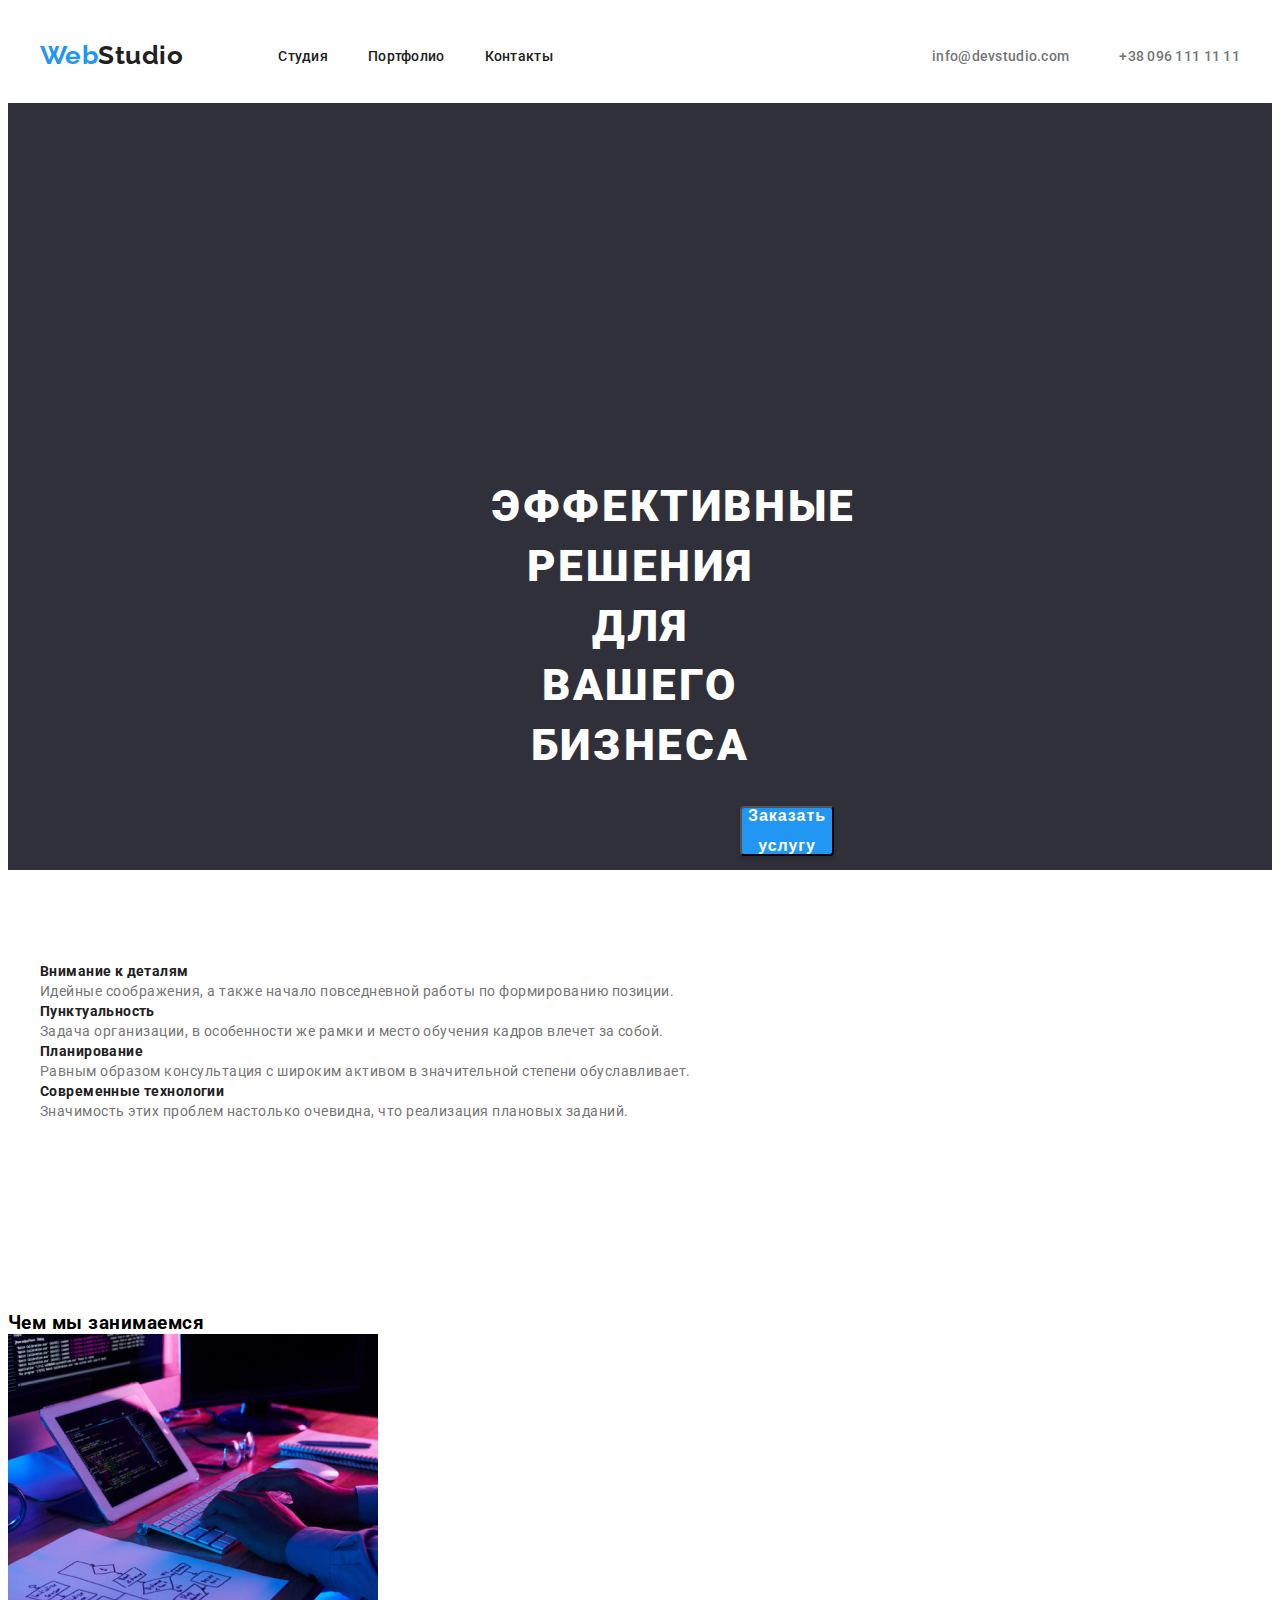
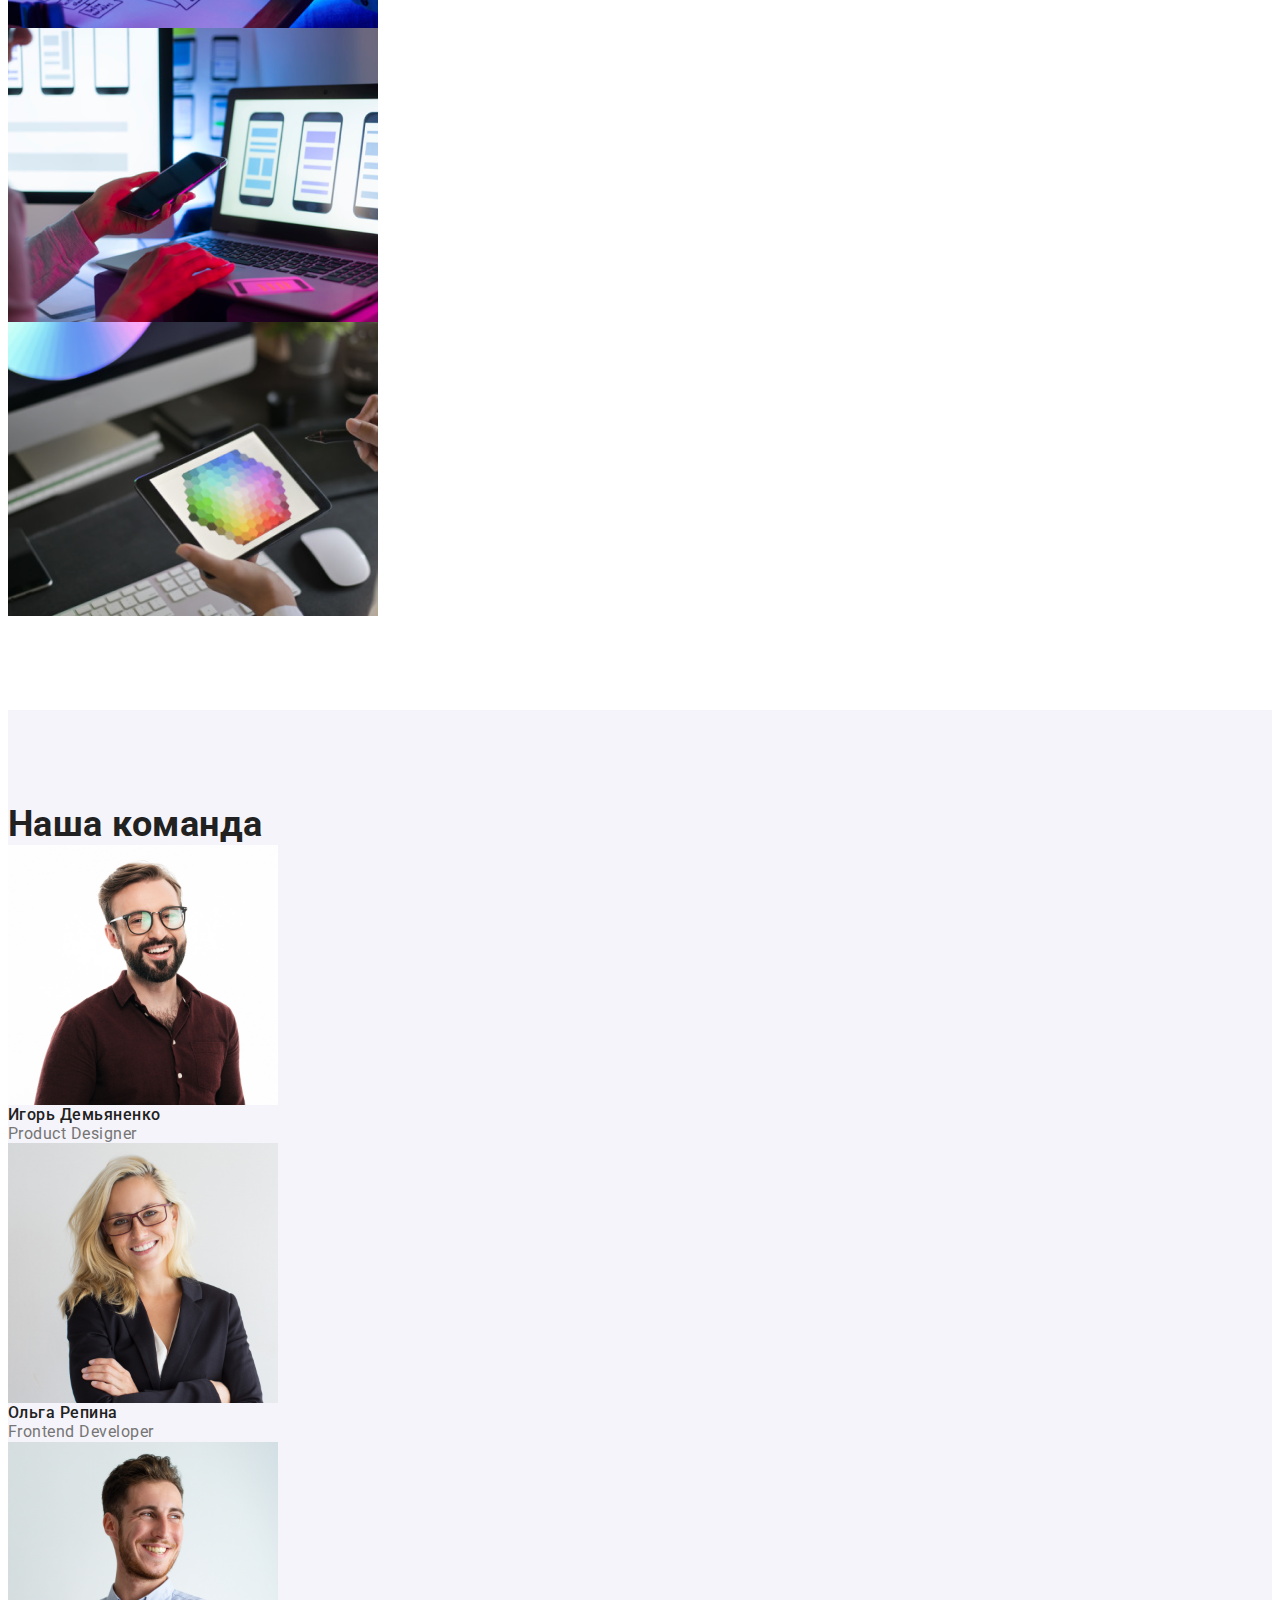
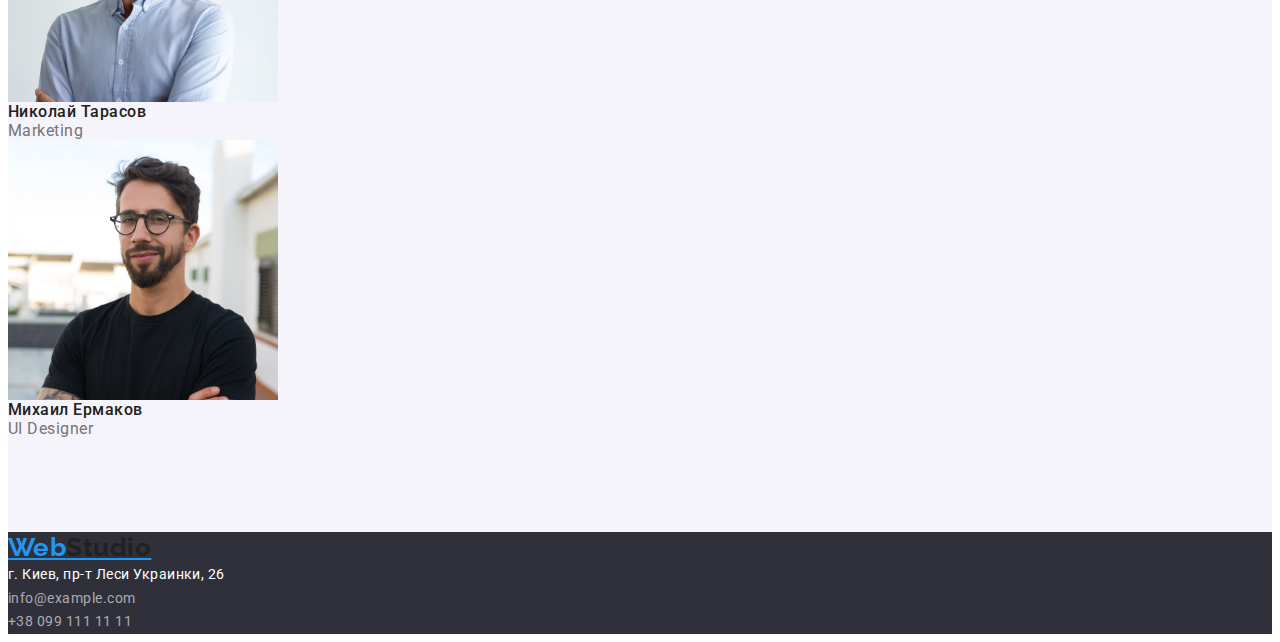
==== index.html @ c0346754 "1111" ====
<!DOCTYPE html>
<html lang="en">

<head>
    <meta charset="UTF-8">
    <meta http-equiv="X-UA-Compatible" content="IE=edge">
    <meta name="viewport" content="width=device-width, initial-scale=1.0">
    <title>Document</title>
    <link rel="preconnect" href="https://fonts.googleapis.com">
    <link rel="preconnect" href="https://fonts.gstatic.com" crossorigin>
    <link href="https://fonts.googleapis.com/css2?family=Raleway:wght@700&family=Roboto:wght@400;700;900&display=swap"
        rel="stylesheet">
    <link rel="stylesheet" href="https://cdnjs.cloudflare.com/ajax/libs/modern-normalize/1.1.0/modern-normalize.min.css"
        integrity="sha512-wpPYUAdjBVSE4KJnH1VR1HeZfpl1ub8YT/NKx4PuQ5NmX2tKuGu6U/JRp5y+Y8XG2tV+wKQpNHVUX03MfMFn9Q=="
        crossorigin="anonymous" referrerpolicy="no-referrer" />
    <link rel="stylesheet" href="./css/style.css">

</head>

<body>
    <header class="header">
        <div class="container header-container">
            <nav class="header-navigation">
                <a href="" class="header-logo link">
                    Web<span class="logo-span">Studio</a>
                <ul class="header-list list">
                    <li class="header-item">
                        <a class="header-link link" href="./index.html">Студия</a>
                    </li>
                    <li class="header-item">
                        <a class="header-link link" href="./portfolio.html">Портфолио</a>
                    </li>
                    <li class="header-item">
                        <a class="header-link link" href="Контакты">Контакты</a>
                    </li>
                </ul>
            </nav>
            <ul class="header-contact-list list">
                <li class="header-contact-item">
                    <a class="header-contact-link link" href=mailto:info@devstudio.com>info@devstudio.com</a>
                </li>
                <li class="header-contact-item">
                    <a class="header-contact-link link" href="tel:+380961111111">+38 096 111 11 11</a>
                </li>
            </ul>

        </div>
    </header>
    <main>
        <section class="hero">
            <div class="container">
                <h1 class="hero-title">Эффективные решения <br> для вашего бизнеса</h1>
                <button class="btn-hero cursor" type="button">Заказать услугу</button>
            </div>

        </section>

        <section class="benefits">
            <div class="container">
                <ul class="benefits-list list">
                    <li class="benefits-item">
                        <h3 class="benefits-title">Внимание к деталям</h3>
                        <p class="benefits-text">Идейные соображения, а также начало повседневной работы по формированию
                            позиции.</p>
                    </li>
                    <li lass="benefits-item">
                        <h3 class="benefits-title">Пунктуальность</h3>
                        <p class="benefits-text">Задача организации, в особенности же рамки и место обучения кадров
                            влечет
                            за собой.</p>
                    </li>
                    <li lass="benefits-item">
                        <h3 class="benefits-title">Планирование</h3>
                        <p class="benefits-text">Равным образом консультация с широким активом в значительной степени
                            обуславливает.</p>
                    </li>
                    <li lass="benefits-item">
                        <h3 class="benefits-title">Современные технологии</h3>
                        <p class="benefits-text">Значимость этих проблем настолько очевидна, что реализация плановых
                            заданий.</p>
                    </li>
                </ul>
            </div>

        </section>
        <section class="work">
            <h3 class="work-title">Чем мы занимаемся</h3>
            <ul class="work-list list">
                <li class="work-item">
                    <img src=" img/img.png" alt="foto1" width="370">
                </li>
                <li class="work-item">
                    <img src="img/box2.png" alt="foto2" width="370">
                </li>
                <li class="work-item">
                    <img src="img/box3.png" alt="foto3" width="370">
                </li>
            </ul>
        </section>

        <section class="team">
            <h3 class="team-title">Наша команда</h3>
            <ul class="team-list list">
                <li class="team-item">
                    <img src="img/1.jpg" alt="foto4" width="270" />
                    <h4 class="team-name">Игорь Демьяненко</h4>
                    <p class="team-text">Product Designer</p>
                </li>
                <li class="team-item">
                    <img src="img/2.jpg" alt="foto5" width="270" />
                    <h4 class="team-name">Ольга Репина</h4>
                    <p class="team-text">Frontend Developer</p>
                </li>

                <li class="team-item">
                    <img src="img/3.jpg" alt="foto6" width="270" />
                    <h4 class="team-name">Николай Тарасов</h4>
                    <p class="team-text">Marketing</p>
                </li>
                <li class="team-item">
                    <img src="img/4.jpg" alt="foto7" width="270" />
                    <h4 class="team-name">Михаил Ермаков</h4>
                    <p class="team-text">UI Designer</p>
                </li>
            </ul>
        </section>
    </main>
    <!--Футер-->
    <footer class="footer">
        <a link href="" class="header-logo">
            Web<span class="logo-span">Studio</a>
        <address class="footer-addres">
            <ul class="footer-list list">
                <li class="footer-item">
                    <a class="footer-address-link link" href="">г. Киев, пр-т Леси Украинки, 26</a>
                </li>
                <li class="footer-item"><a class="footer-contact-link link"
                        href=mailto:info@example.com>info@example.com</a>
                </li>
                <li class="footer-item">
                    <a class="footer-contact-link link" href="tel:+380991111111">+38 099 111 11 11</a>
                </li>
            </ul>
        </address>
    </footer>

</body>

</html>
---- css/style.css ----
:root {
    --primary-title-color: #ffffff;
    --secondary-title-color: #212121; 
    --primery-text-color: #757575;
    --acent-color: #2196F3;
}


body {
    font-family: 'Roboto', sans-serif;
    letter-spacing: 0.03em;
}
.link {
    text-decoration: none;
}
.list {
    list-style: none;
}
p, h1, h2, h3, h4, h5, h6 {
    margin: 0;
}
ul {
    margin: 0;
    padding-left: 0;
}
img {
    display: block;
}
/*----------cursor-------------*/

.cursor {
    cursor: pointer;
}
.container {
    width: 1200px;
    margin: 0 auto;
    padding-left: 15px;
    padding-right: 15px;
}

section {
    padding-top: 94px;
    padding-bottom: 94px;
}

/*----------HEADER-------------*/

.header {
    padding-top: 32px;
    padding-bottom: 32px;
}
.header-container {
    display: flex;
    align-items: center;
}
.header-logo {
font-family: Raleway, sans-serif;

font-weight: 700;
font-size: 26px;
line-height: 1.19;
color: #2196F3;
margin-right: 95px;
}
.header-navigation {
    display: flex;
    align-items: center;
}
.header-list {
   display: flex ;
  
}

.header-item:not(:last-child) {
    margin-right: 40px;
}

.header-contact-list {
    display: flex;
    margin-left: auto;
    align-items: center;
}
.header-contact-item:not(:last-child) {
    margin-right: 50px;
}

.logo-span {
    color: var(--secondary-title-color);
}

.header-link {
 font-weight: 500;
font-size: 14px;
line-height: 1.14;
letter-spacing: 0.02em;
color: var(--secondary-title-color);
}

.header-link:hover,
.header-link:focus,
.header-contact-link:hover,
.header-contact-link:focus
 {
    color: var(--acent-color);
}

.header-contact-link {
 font-weight: 500;
font-size: 14px;
line-height: 1.14;
letter-spacing: 0.02em;
color:var(--primery-text-color);
}


/*----------HERO-------------*/

.hero {
    background: #2F303A;
}
.hero-title {
 font-weight: 900;
font-size: 44px;
line-height: 1.36;
text-align: center;
letter-spacing: 0.06em;
text-transform: uppercase;
color: var(--primary-title-color);
padding-top: 280px;
padding-right: 452px;
padding-left: 452px;
}

.btn-hero {
 font-weight: 700;
font-size: 16px;
line-height: 1.87;

display: flex;
align-items: center;
text-align: center;
letter-spacing: 0.06em;
color: var(--primary-title-color);
background-color: #2196F3;
height: 50px;
position: absolute;
box-shadow: 0px 4px 4px rgba(0, 0, 0, 0.15);
border-radius: 4px;
margin-top: 30px;
margin-right: 700px;
margin-bottom: 200px;
margin-left: 700px;

}

  



/*----------benefits-------------*/

.benefits-title {
 font-weight: 700;
font-size: 14px;
line-height: 1.14;
letter-spacing: 0.03em;
color: var(--secondary-title-color);}

.benefits-text {
font-weight: 400;
font-size: 14px;
line-height: 1.71;
color: var(--primery-text-color);
}

/*----------work-------------*/

.work.title {
 font-weight: 700;
font-size: 36px;
line-height: 1.16;
color: var(--secondary-title-color);
}

/*----------team-------------*/

.team {
    background-color:
#F5F4FA;
}
.team-title {
font-weight: 700;
font-size: 36px;
line-height: 1.16;
color: var(--secondary-title-color);
}

.team-name {
 font-weight: 500;
font-size: 16px;
line-height: 1.19;
color: var(--secondary-title-color);
}

.team-text {
font-size: 16px;
line-height: 1.19;
color: var(--primery-text-color);
}

/*----------footer-------------*/

.footer {
    background-color: #2F303A;
}
.footer-address-link {
font-style: normal;
 font-size: 14px;
line-height: 1.71;
color: var(--primary-title-color);
}

.footer-contact-link {
font-style: normal;
font-size: 14px;
line-height: 1.71;
color:  rgba(255, 255, 255, 0.6);

}
.footer-contact-link:hover,
.footer-contact-link:focus {
     color: var(--acent-color);
}

/*----------about-------------*/



.about-btn {
font-weight: 500;
font-size: 16px;
line-height: 1.62;
color: var(--secondary-title-color);
}

.about-btn:hover,
.about-btn:focus {
    font-weight: 500;
font-size: 16px;
line-height: 1.62;
color: var(--primary-title-color);
background-color: #2196F3;
}



.about-title {
font-weight: 700;
font-size: 18px;
line-height: 2.00;

letter-spacing: 0.06em;

color: var(--secondary-title-color);
}
.about-text {
font-size: 16px;
line-height: 1.87;
color: var(--primery-text-color);
}
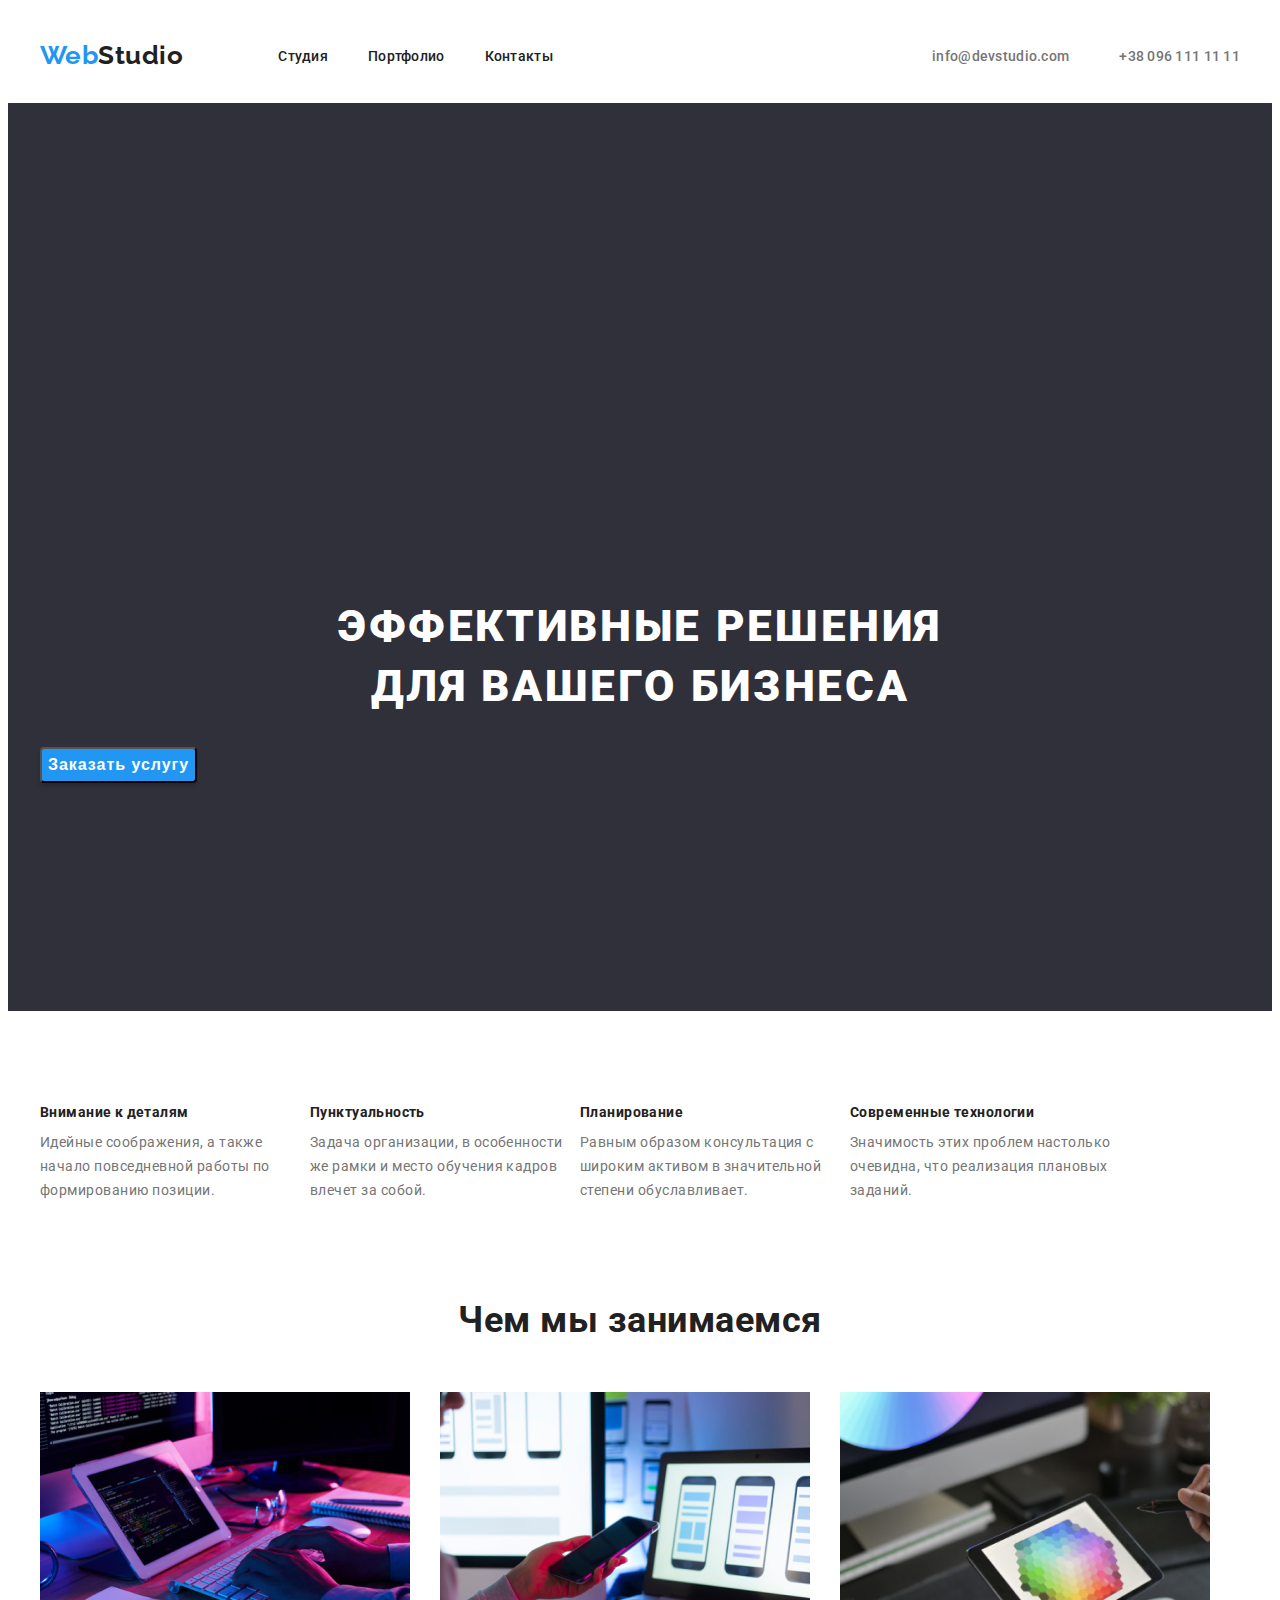
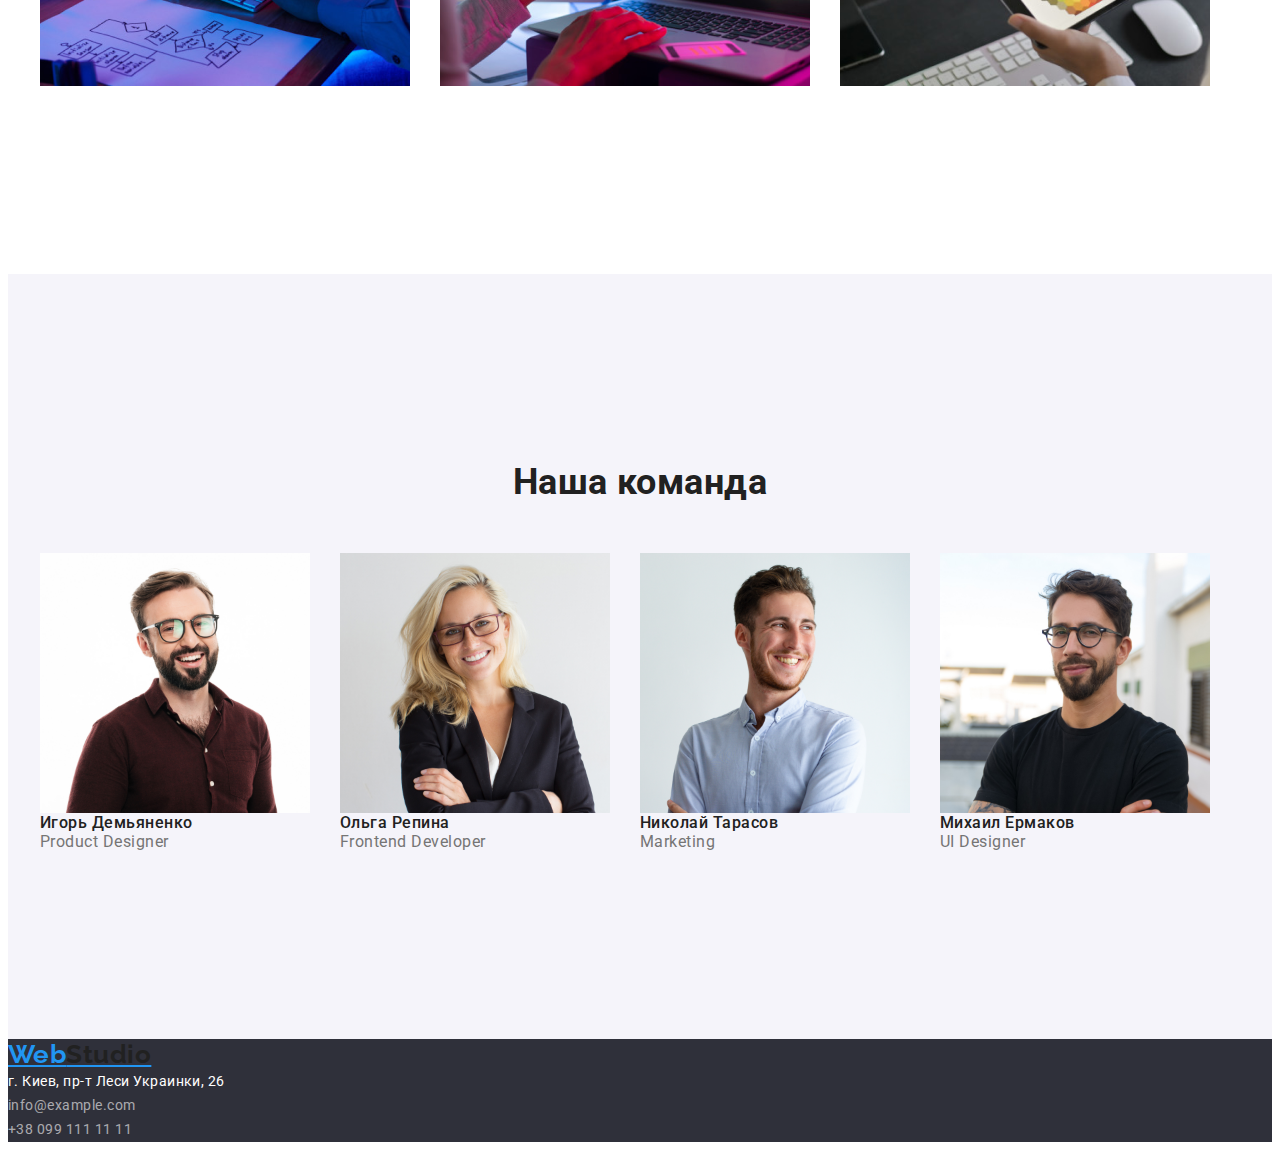
==== commit 383b75ba: "2" ====
--- a/index.html
+++ b/index.html
@@ -48,7 +48,7 @@
     </header>
     <main>
         <section class="hero">
-            <div class="container">
+            <div class="container hero-container">
                 <h1 class="hero-title">Эффективные решения <br> для вашего бизнеса</h1>
                 <button class="btn-hero cursor" type="button">Заказать услугу</button>
             </div>
@@ -84,45 +84,49 @@
 
         </section>
         <section class="work">
-            <h3 class="work-title">Чем мы занимаемся</h3>
-            <ul class="work-list list">
-                <li class="work-item">
-                    <img src=" img/img.png" alt="foto1" width="370">
-                </li>
-                <li class="work-item">
-                    <img src="img/box2.png" alt="foto2" width="370">
-                </li>
-                <li class="work-item">
-                    <img src="img/box3.png" alt="foto3" width="370">
-                </li>
-            </ul>
+            <div class="container">
+                <h3 class="work-title">Чем мы занимаемся</h3>
+                <ul class="work-list list">
+                    <li class="work-item">
+                        <img src=" img/img.png" alt="foto1" width="370">
+                    </li>
+                    <li class="work-item">
+                        <img src="img/box2.png" alt="foto2" width="370">
+                    </li>
+                    <li class="work-item">
+                        <img src="img/box3.png" alt="foto3" width="370">
+                    </li>
+                </ul>
+            </div>
         </section>
 
         <section class="team">
-            <h3 class="team-title">Наша команда</h3>
-            <ul class="team-list list">
-                <li class="team-item">
-                    <img src="img/1.jpg" alt="foto4" width="270" />
-                    <h4 class="team-name">Игорь Демьяненко</h4>
-                    <p class="team-text">Product Designer</p>
-                </li>
-                <li class="team-item">
-                    <img src="img/2.jpg" alt="foto5" width="270" />
-                    <h4 class="team-name">Ольга Репина</h4>
-                    <p class="team-text">Frontend Developer</p>
-                </li>
+            <div class="container">
+                <h3 class="team-title">Наша команда</h3>
+                <ul class="team-list list">
+                    <li class="team-item">
+                        <img src="img/1.jpg" alt="foto4" width="270" />
+                        <h4 class="team-name">Игорь Демьяненко</h4>
+                        <p class="team-text">Product Designer</p>
+                    </li>
+                    <li class="team-item">
+                        <img src="img/2.jpg" alt="foto5" width="270" />
+                        <h4 class="team-name">Ольга Репина</h4>
+                        <p class="team-text">Frontend Developer</p>
+                    </li>
 
-                <li class="team-item">
-                    <img src="img/3.jpg" alt="foto6" width="270" />
-                    <h4 class="team-name">Николай Тарасов</h4>
-                    <p class="team-text">Marketing</p>
-                </li>
-                <li class="team-item">
-                    <img src="img/4.jpg" alt="foto7" width="270" />
-                    <h4 class="team-name">Михаил Ермаков</h4>
-                    <p class="team-text">UI Designer</p>
-                </li>
-            </ul>
+                    <li class="team-item">
+                        <img src="img/3.jpg" alt="foto6" width="270" />
+                        <h4 class="team-name">Николай Тарасов</h4>
+                        <p class="team-text">Marketing</p>
+                    </li>
+                    <li class="team-item">
+                        <img src="img/4.jpg" alt="foto7" width="270" />
+                        <h4 class="team-name">Михаил Ермаков</h4>
+                        <p class="team-text">UI Designer</p>
+                    </li>
+                </ul>
+            </div>
         </section>
     </main>
     <!--Футер-->
--- a/css/style.css
+++ b/css/style.css
@@ -119,37 +119,40 @@
     background: #2F303A;
 }
 .hero-title {
- font-weight: 900;
+font-weight: 900;
 font-size: 44px;
 line-height: 1.36;
 text-align: center;
 letter-spacing: 0.06em;
 text-transform: uppercase;
 color: var(--primary-title-color);
-padding-top: 280px;
-padding-right: 452px;
-padding-left: 452px;
+width: 696px;
+height: 120px;
+padding-top: 200px;
+margin: 0 auto;
+}
+
+.hero-container {
+    margin-top: 200px;
+    margin-bottom: 200px;
 }
 
 .btn-hero {
- font-weight: 700;
+font-weight: 700;
 font-size: 16px;
 line-height: 1.87;
-
 display: flex;
 align-items: center;
 text-align: center;
 letter-spacing: 0.06em;
 color: var(--primary-title-color);
 background-color: #2196F3;
-height: 50px;
+
 position: absolute;
 box-shadow: 0px 4px 4px rgba(0, 0, 0, 0.15);
 border-radius: 4px;
 margin-top: 30px;
-margin-right: 700px;
-margin-bottom: 200px;
-margin-left: 700px;
+
 
 }
 
@@ -158,13 +161,34 @@
 
 
 /*----------benefits-------------*/
+.benefits {
+    padding-top: 94px;
+    padding-bottom: 47px;
+}
 
 .benefits-title {
  font-weight: 700;
 font-size: 14px;
 line-height: 1.14;
 letter-spacing: 0.03em;
-color: var(--secondary-title-color);}
+color: var(--secondary-title-color);
+margin-bottom: 10px;
+}
+
+.benefits-list {
+    display: flex;
+    flex-wrap: wrap;
+}
+
+.benefits-item: {
+    flex-basis: calc ((100% - 120px)) / 4;
+}
+
+
+.benefits-text {
+    width: 270px;
+    height: 75px;
+}
 
 .benefits-text {
 font-weight: 400;
@@ -175,24 +199,56 @@
 
 /*----------work-------------*/
 
-.work.title {
+.work {
+    padding-top: 47px;
+    padding-bottom: 94px;
+}
+
+.work-title {
  font-weight: 700;
 font-size: 36px;
 line-height: 1.16;
 color: var(--secondary-title-color);
+text-align: center;
+margin-bottom: 50px;
+}
+
+.work-list {
+ display: flex;
+padding-bottom: 94px;
+margin-left: -30px;
+margin-top: 50px;
+}
+    
+.work-item {
+ flex-basis: calc(100% / 3 -30px);
+ margin-left: 30px;
 }
 
 /*----------team-------------*/
 
 .team {
-    background-color:
-#F5F4FA;
+    background-color:#F5F4FA;
 }
 .team-title {
 font-weight: 700;
 font-size: 36px;
 line-height: 1.16;
 color: var(--secondary-title-color);
+text-align: center;
+padding-top: 94px;
+}
+
+.team-list {
+    display: flex;
+    margin-left: -30px;
+    margin-top: 50px;
+    padding-bottom: 94px;
+}
+
+.team-item {
+     flex-basis: calc(100% / 4 -30px);
+ margin-left: 30px;
 }
 
 .team-name {
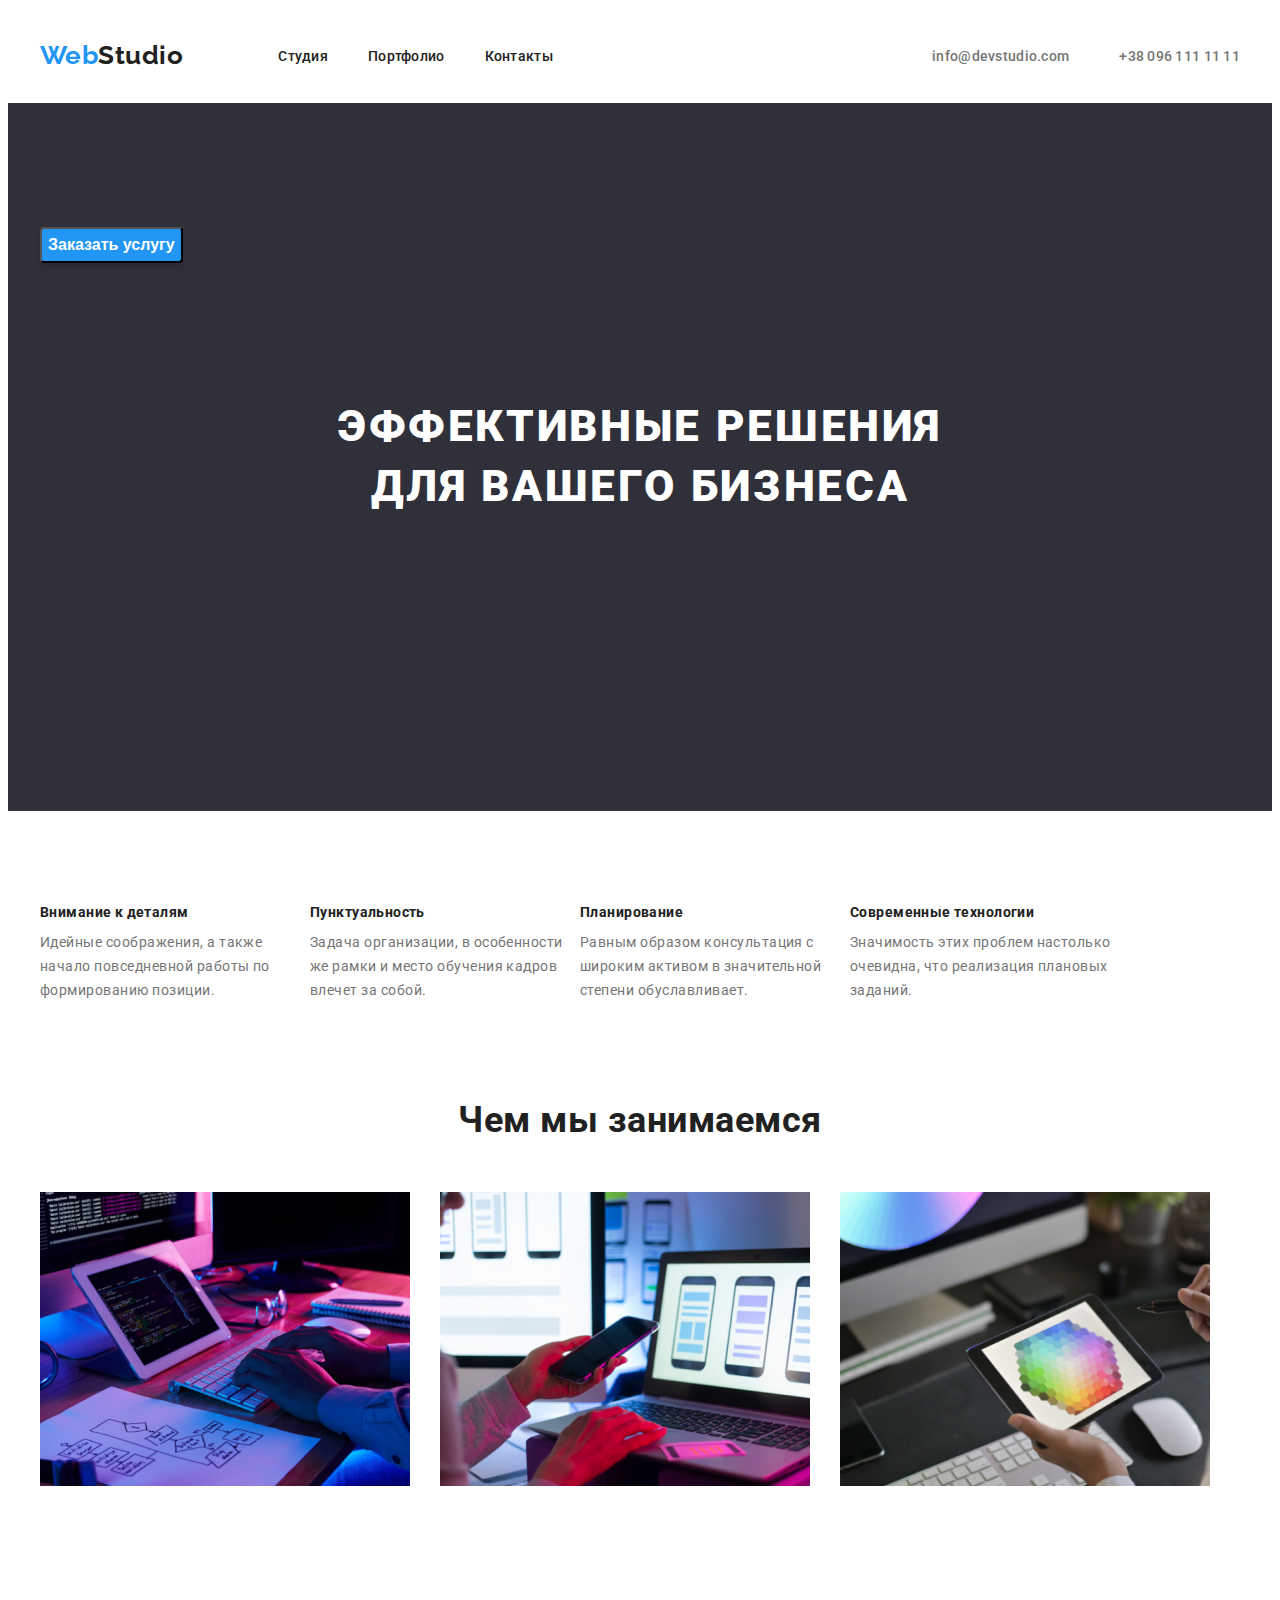
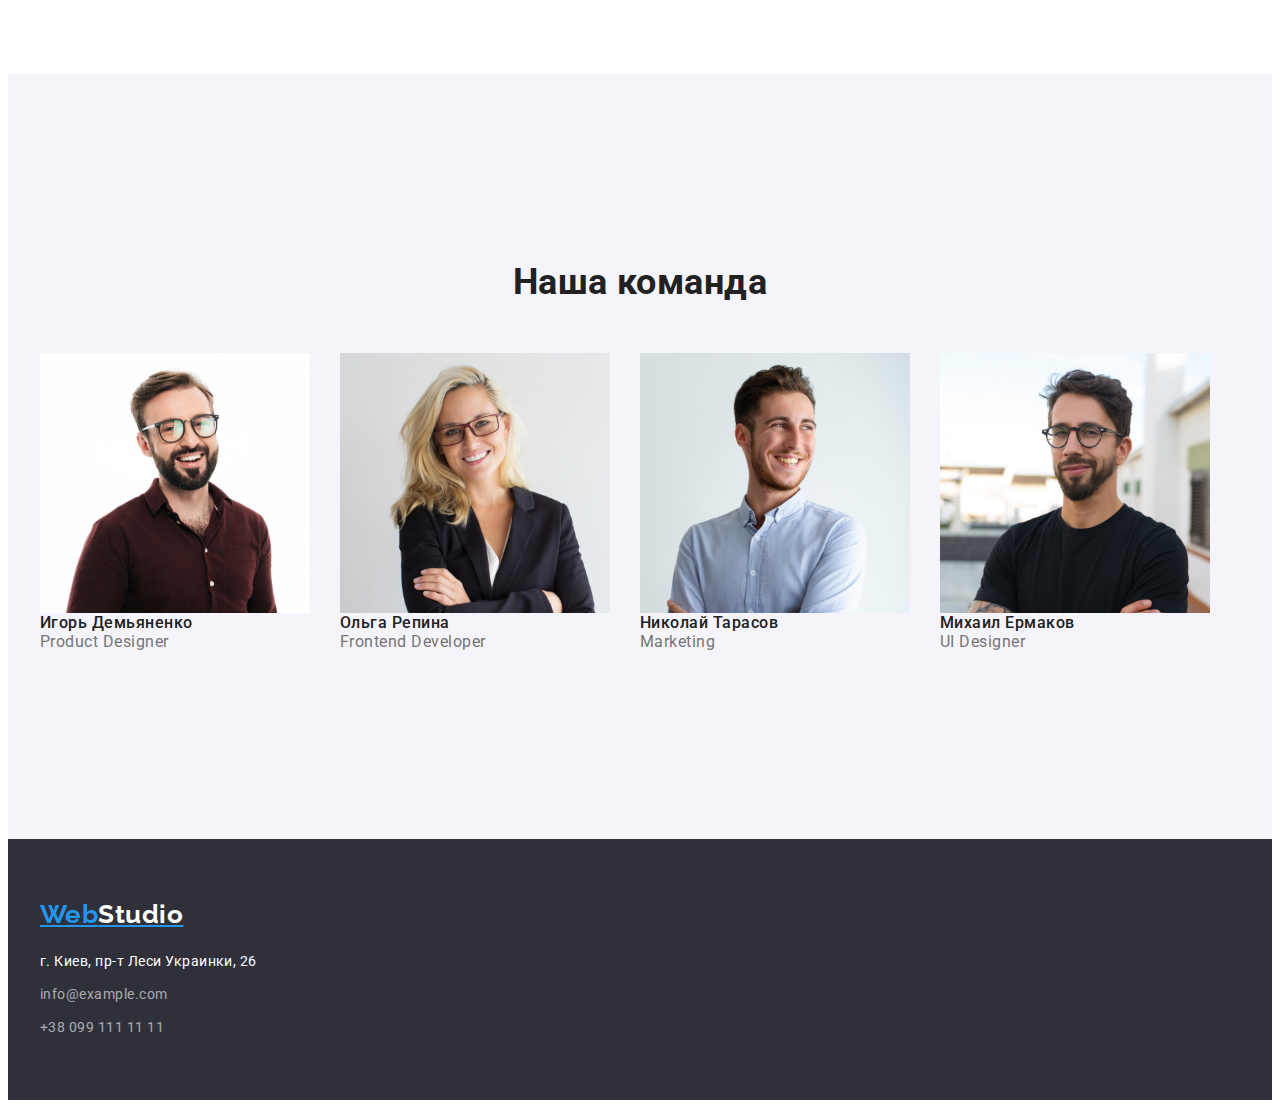
==== commit 056364f7: "??" ====
--- a/index.html
+++ b/index.html
@@ -131,21 +131,23 @@
     </main>
     <!--Футер-->
     <footer class="footer">
-        <a link href="" class="header-logo">
-            Web<span class="logo-span">Studio</a>
-        <address class="footer-addres">
-            <ul class="footer-list list">
-                <li class="footer-item">
-                    <a class="footer-address-link link" href="">г. Киев, пр-т Леси Украинки, 26</a>
-                </li>
-                <li class="footer-item"><a class="footer-contact-link link"
-                        href=mailto:info@example.com>info@example.com</a>
-                </li>
-                <li class="footer-item">
-                    <a class="footer-contact-link link" href="tel:+380991111111">+38 099 111 11 11</a>
-                </li>
-            </ul>
-        </address>
+        <div class="container footer-container">
+            <a link href="" class="header-logo footer-logo">
+                Web<span class="footer-span">Studio</a>
+            <address class="footer-addres">
+                <ul class="footer-list list">
+                    <li class="footer-item">
+                        <a class="footer-address-link link" href="">г. Киев, пр-т Леси Украинки, 26</a>
+                    </li>
+                    <li class="footer-item"><a class="footer-contact-link link"
+                            href=mailto:info@example.com>info@example.com</a>
+                    </li>
+                    <li class="footer-item">
+                        <a class="footer-contact-link link" href="tel:+380991111111">+38 099 111 11 11</a>
+                    </li>
+                </ul>
+            </address>
+        </div>
     </footer>
 
 </body>
--- a/css/style.css
+++ b/css/style.css
@@ -131,22 +131,27 @@
 padding-top: 200px;
 margin: 0 auto;
 }
-
 .hero-container {
-    margin-top: 200px;
-    margin-bottom: 200px;
-}
+    display: flex;
+    flex-wrap: wrap;
+    flex-direction: column;
+    padding-bottom: 200px;
+}
+
+
 
 .btn-hero {
 font-weight: 700;
 font-size: 16px;
 line-height: 1.87;
 display: flex;
-align-items: center;
-text-align: center;
+justify-content: center
 letter-spacing: 0.06em;
 color: var(--primary-title-color);
 background-color: #2196F3;
+margin-top: 30px;
+
+
 
 position: absolute;
 box-shadow: 0px 4px 4px rgba(0, 0, 0, 0.15);
@@ -269,6 +274,21 @@
 .footer {
     background-color: #2F303A;
 }
+.footer-container {
+    display: flex;
+    flex-direction: column;
+    justify-content: flex-start;
+    padding-top: 60px;
+    padding-bottom: 60px;
+}
+.footer-logo {
+    margin-bottom: 20px;
+}
+.footer-item:not(:last-child) {
+    margin-bottom: 9px;
+}
+
+
 .footer-address-link {
 font-style: normal;
  font-size: 14px;
@@ -281,8 +301,13 @@
 font-size: 14px;
 line-height: 1.71;
 color:  rgba(255, 255, 255, 0.6);
-
-}
+}
+
+.footer-span {
+    color: #ffffff;
+}
+
+
 .footer-contact-link:hover,
 .footer-contact-link:focus {
      color: var(--acent-color);
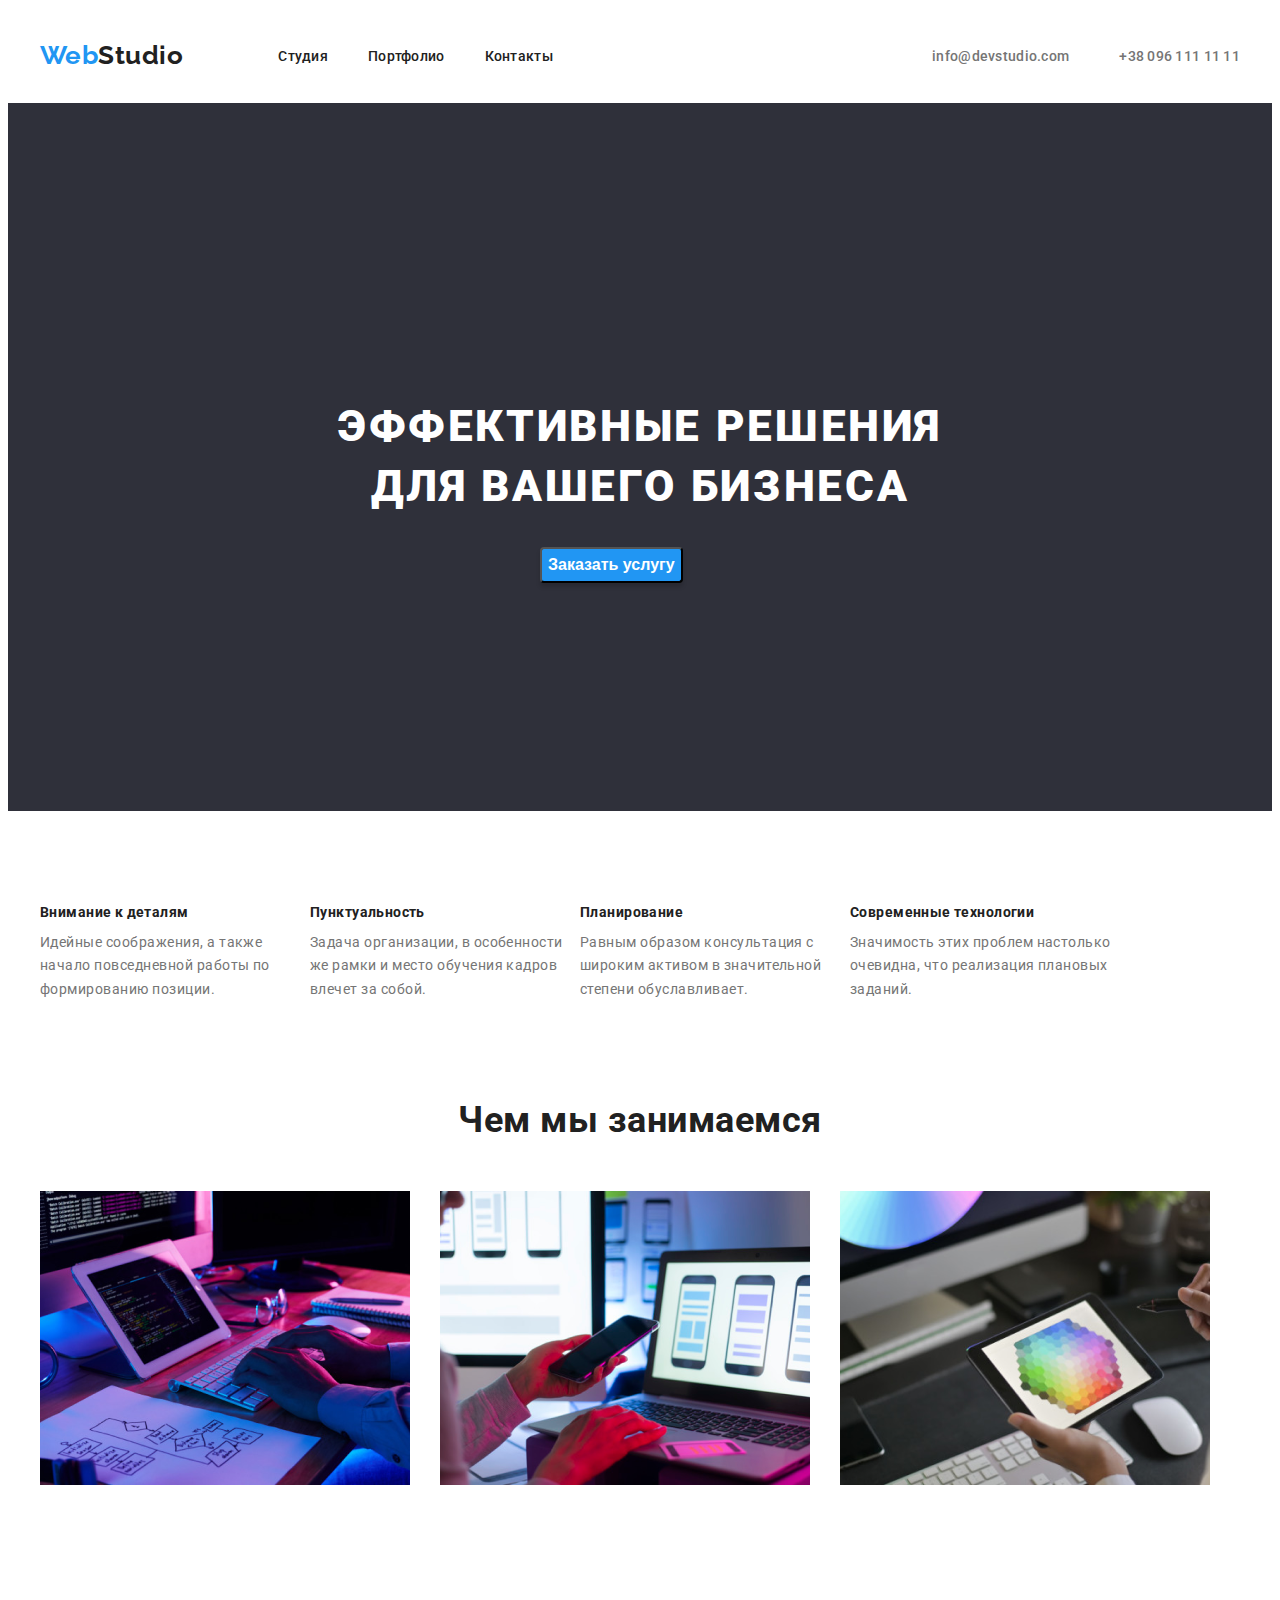
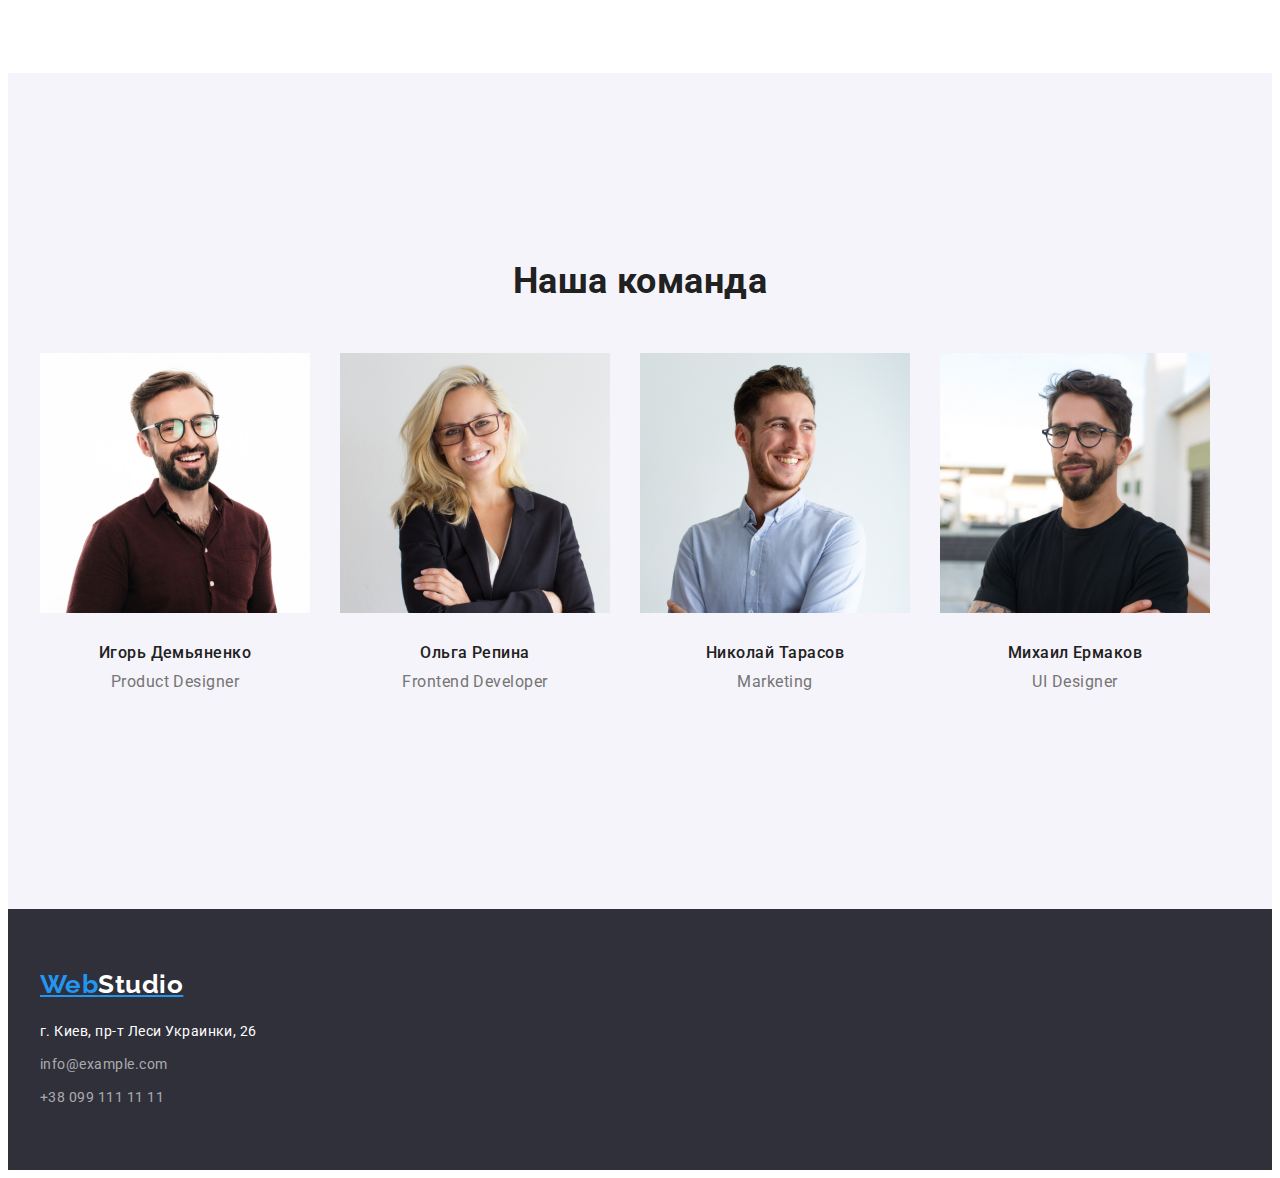
==== commit dc2192fd: "!!" ====
--- a/index.html
+++ b/index.html
@@ -105,23 +105,23 @@
                 <h3 class="team-title">Наша команда</h3>
                 <ul class="team-list list">
                     <li class="team-item">
-                        <img src="img/1.jpg" alt="foto4" width="270" />
+                        <img class="team-backdown" src="img/1.jpg" alt="foto4" width="270" />
                         <h4 class="team-name">Игорь Демьяненко</h4>
                         <p class="team-text">Product Designer</p>
                     </li>
                     <li class="team-item">
-                        <img src="img/2.jpg" alt="foto5" width="270" />
+                        <img class="team-backdown" src="img/2.jpg" alt="foto5" width="270" />
                         <h4 class="team-name">Ольга Репина</h4>
                         <p class="team-text">Frontend Developer</p>
                     </li>
 
                     <li class="team-item">
-                        <img src="img/3.jpg" alt="foto6" width="270" />
+                        <img class="team-backdown" src="img/3.jpg" alt="foto6" width="270" />
                         <h4 class="team-name">Николай Тарасов</h4>
                         <p class="team-text">Marketing</p>
                     </li>
                     <li class="team-item">
-                        <img src="img/4.jpg" alt="foto7" width="270" />
+                        <img class="team-backdown" src="img/4.jpg" alt="foto7" width="270" />
                         <h4 class="team-name">Михаил Ермаков</h4>
                         <p class="team-text">UI Designer</p>
                     </li>
--- a/css/style.css
+++ b/css/style.css
@@ -127,14 +127,11 @@
 text-transform: uppercase;
 color: var(--primary-title-color);
 width: 696px;
-height: 120px;
-padding-top: 200px;
 margin: 0 auto;
 }
 .hero-container {
-    display: flex;
-    flex-wrap: wrap;
-    flex-direction: column;
+    text-align: center;
+    padding-top: 200px;
     padding-bottom: 200px;
 }
 
@@ -150,15 +147,12 @@
 color: var(--primary-title-color);
 background-color: #2196F3;
 margin-top: 30px;
-
-
+margin-left: 500px;
 
 position: absolute;
 box-shadow: 0px 4px 4px rgba(0, 0, 0, 0.15);
 border-radius: 4px;
 margin-top: 30px;
-
-
 }
 
   
@@ -261,12 +255,19 @@
 font-size: 16px;
 line-height: 1.19;
 color: var(--secondary-title-color);
+margin-bottom: 10px;
+text-align: center;
 }
 
 .team-text {
 font-size: 16px;
 line-height: 1.19;
 color: var(--primery-text-color);
+margin-bottom: 30px;
+text-align: center;
+}
+.team-backdown {
+    margin-bottom: 30px;
 }
 
 /*----------footer-------------*/
@@ -324,13 +325,39 @@
 color: var(--secondary-title-color);
 }
 
+.about-button-list {
+    display: flex;
+    padding-top: 94px;
+    justify-content:center;
+    margin-bottom: 50px;
+}
+
+.about-button-item:not(:last-child){
+    margin-right: 8px;
+}
+.about-list {
+    display: flex;
+    flex-wrap: wrap;
+    margin-right: -30px;
+}
+
+.about-item{
+    flex-basis: calc(100% / 3 - 30px);
+    margin-right: 30px;
+    margin-bottom: 30px;
+}
+.img-back-down {
+    padding-bottom: 20px;
+}
+
 .about-btn:hover,
 .about-btn:focus {
-    font-weight: 500;
+font-weight: 500;
 font-size: 16px;
 line-height: 1.62;
 color: var(--primary-title-color);
 background-color: #2196F3;
+padding-bottom: 4px;
 }
 
 
@@ -339,18 +366,19 @@
 font-weight: 700;
 font-size: 18px;
 line-height: 2.00;
-
 letter-spacing: 0.06em;
-
-color: var(--secondary-title-color);
+color: var(--secondary-title-color);
+margin-left: 24px;
 }
 .about-text {
 font-size: 16px;
 line-height: 1.87;
 color: var(--primery-text-color);
-}
-
-
-
-
-
+margin-bottom: 20px;
+padding-left: 24px;
+}
+
+
+
+
+
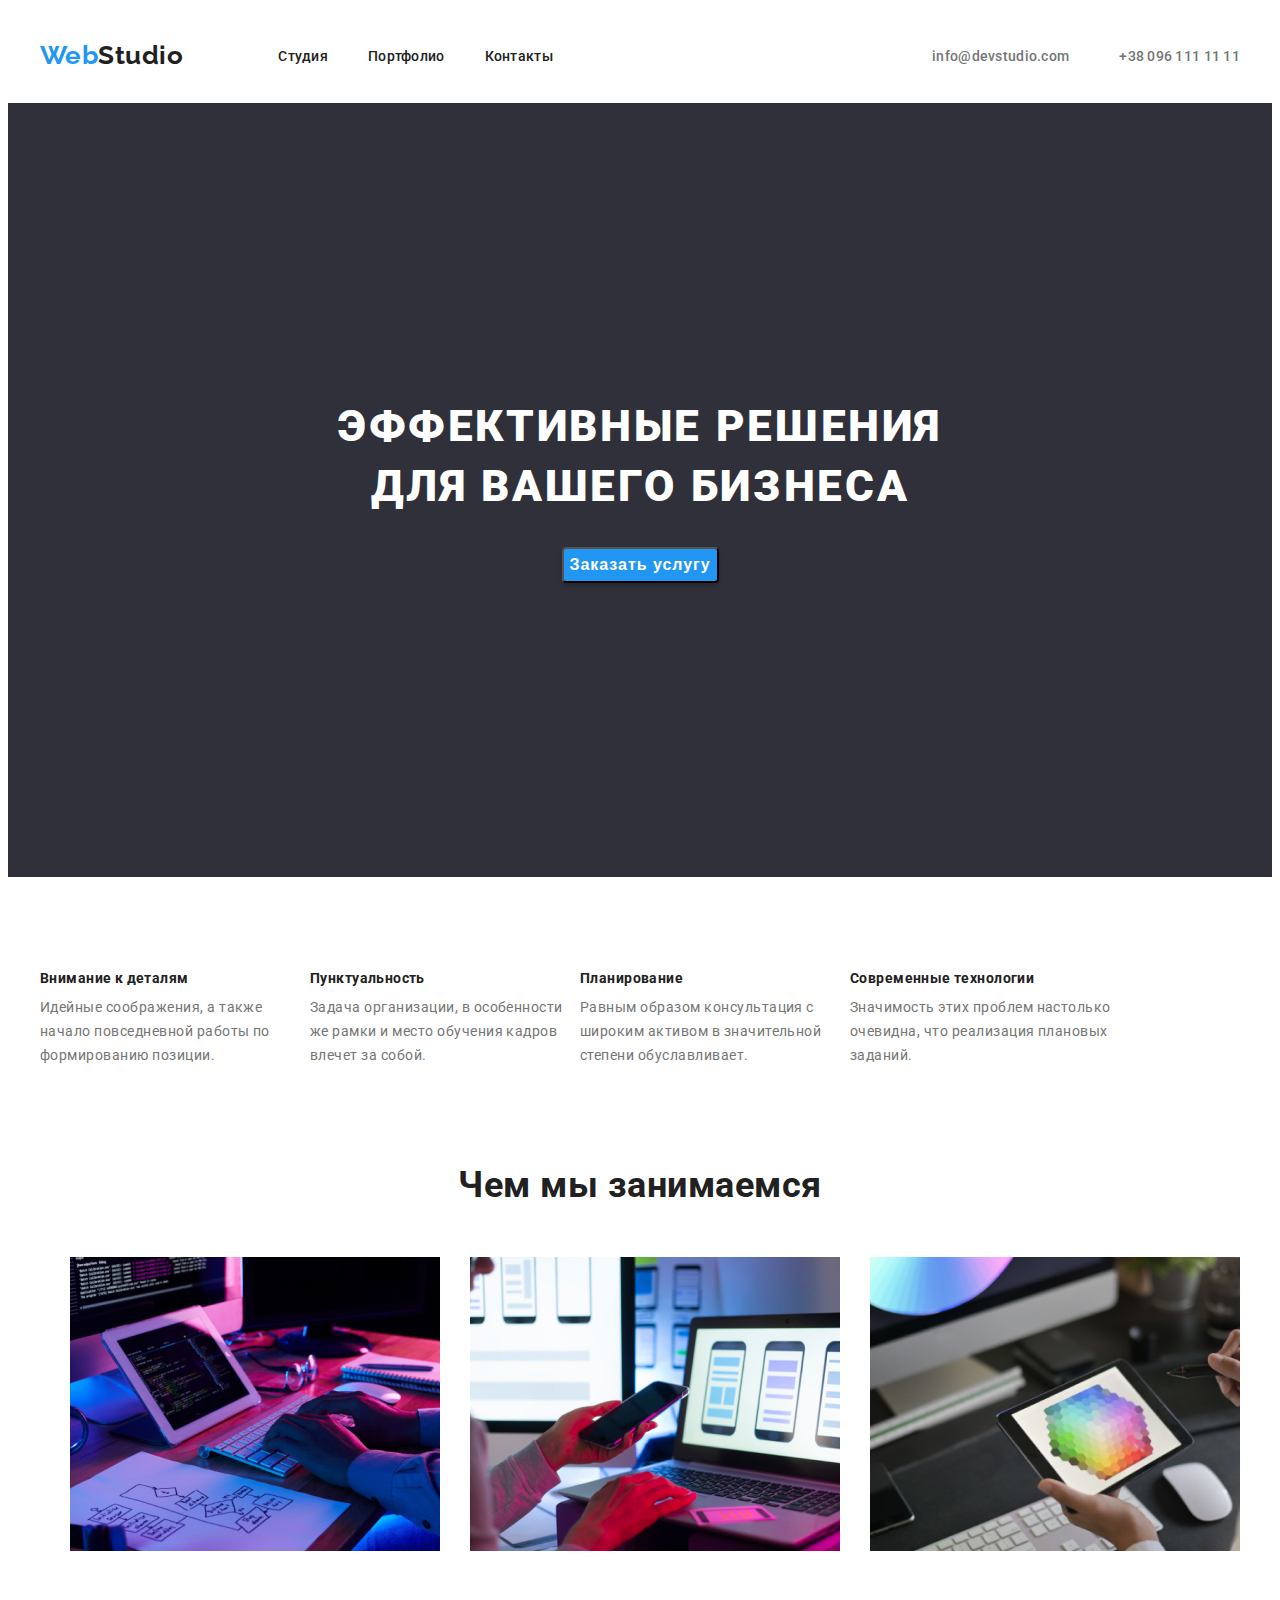
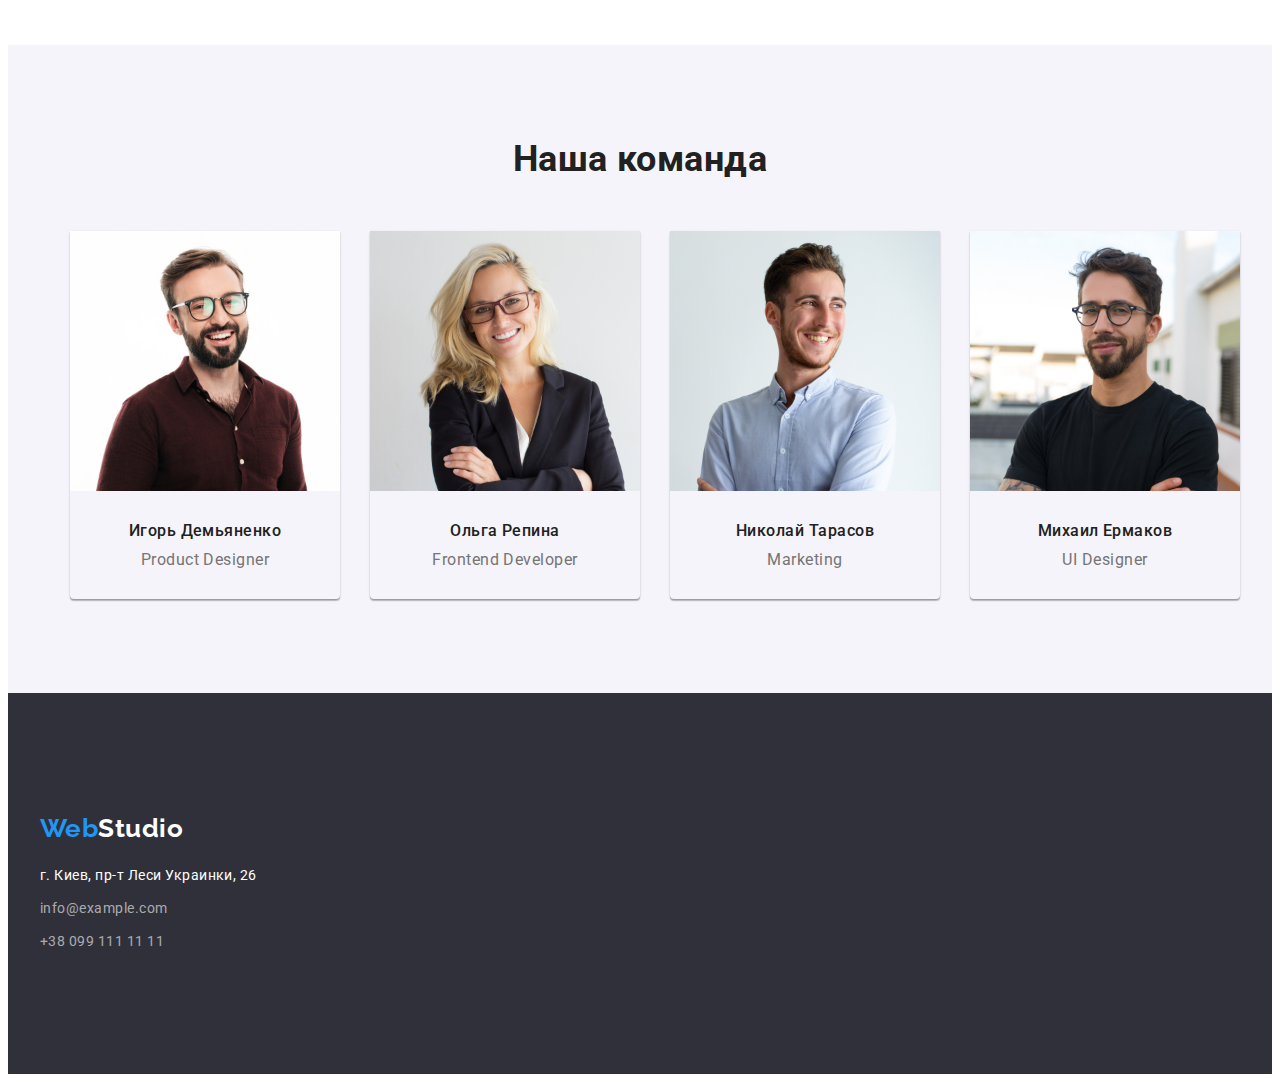
==== commit 0a50f220: "[eqyz" ====
--- a/index.html
+++ b/index.html
@@ -132,7 +132,7 @@
     <!--Футер-->
     <footer class="footer">
         <div class="container footer-container">
-            <a link href="" class="header-logo footer-logo">
+            <a link href="" class="header-logo footer-logo link">
                 Web<span class="footer-span">Studio</a>
             <address class="footer-addres">
                 <ul class="footer-list list">
--- a/css/style.css
+++ b/css/style.css
@@ -25,6 +25,7 @@
 }
 img {
     display: block;
+    max-width: 100%; height: auto;
 }
 /*----------cursor-------------*/
 
@@ -128,6 +129,7 @@
 color: var(--primary-title-color);
 width: 696px;
 margin: 0 auto;
+margin-bottom: 30px;
 }
 .hero-container {
     text-align: center;
@@ -141,18 +143,11 @@
 font-weight: 700;
 font-size: 16px;
 line-height: 1.87;
-display: flex;
-justify-content: center
 letter-spacing: 0.06em;
 color: var(--primary-title-color);
 background-color: #2196F3;
-margin-top: 30px;
-margin-left: 500px;
-
-position: absolute;
 box-shadow: 0px 4px 4px rgba(0, 0, 0, 0.15);
 border-radius: 4px;
-margin-top: 30px;
 }
 
   
@@ -179,8 +174,8 @@
     flex-wrap: wrap;
 }
 
-.benefits-item: {
-    flex-basis: calc ((100% - 120px)) / 4;
+.benefits-item: :nth-child(4) {
+    margin-right: 30px;
 }
 
 
@@ -214,9 +209,6 @@
 
 .work-list {
  display: flex;
-padding-bottom: 94px;
-margin-left: -30px;
-margin-top: 50px;
 }
     
 .work-item {
@@ -235,20 +227,21 @@
 line-height: 1.16;
 color: var(--secondary-title-color);
 text-align: center;
-padding-top: 94px;
+margin-bottom: 50px;
 }
 
 .team-list {
     display: flex;
-    margin-left: -30px;
-    margin-top: 50px;
-    padding-bottom: 94px;
+ 
 }
 
 .team-item {
-     flex-basis: calc(100% / 4 -30px);
+flex-basis: calc(100% / 4 -30px);
  margin-left: 30px;
-}
+ box-shadow: 0px 1px 3px rgba(0, 0, 0, 0.12), 0px 1px 1px rgba(0, 0, 0, 0.14), 0px 2px 1px rgba(0, 0, 0, 0.2);
+border-radius: 0px 0px 4px 4px;
+}
+
 
 .team-name {
  font-weight: 500;
@@ -274,6 +267,8 @@
 
 .footer {
     background-color: #2F303A;
+     padding-top: 60px;
+    padding-bottom: 60px;
 }
 .footer-container {
     display: flex;
@@ -319,17 +314,13 @@
 
 
 .about-btn {
-font-weight: 500;
-font-size: 16px;
-line-height: 1.62;
 color: var(--secondary-title-color);
 }
 
 .about-button-list {
     display: flex;
-    padding-top: 94px;
     justify-content:center;
-    margin-bottom: 50px;
+margin-bottom: 50px;
 }
 
 .about-button-item:not(:last-child){
@@ -338,8 +329,11 @@
 .about-list {
     display: flex;
     flex-wrap: wrap;
-    margin-right: -30px;
-}
+}
+.about-list:nth-child(3n) {
+    margin-right: 0;
+}
+
 
 .about-item{
     flex-basis: calc(100% / 3 - 30px);
@@ -348,6 +342,9 @@
 }
 .img-back-down {
     padding-bottom: 20px;
+}
+.about-list:nth-child(n + 7) {
+margin-bottom: 0;
 }
 
 .about-btn:hover,
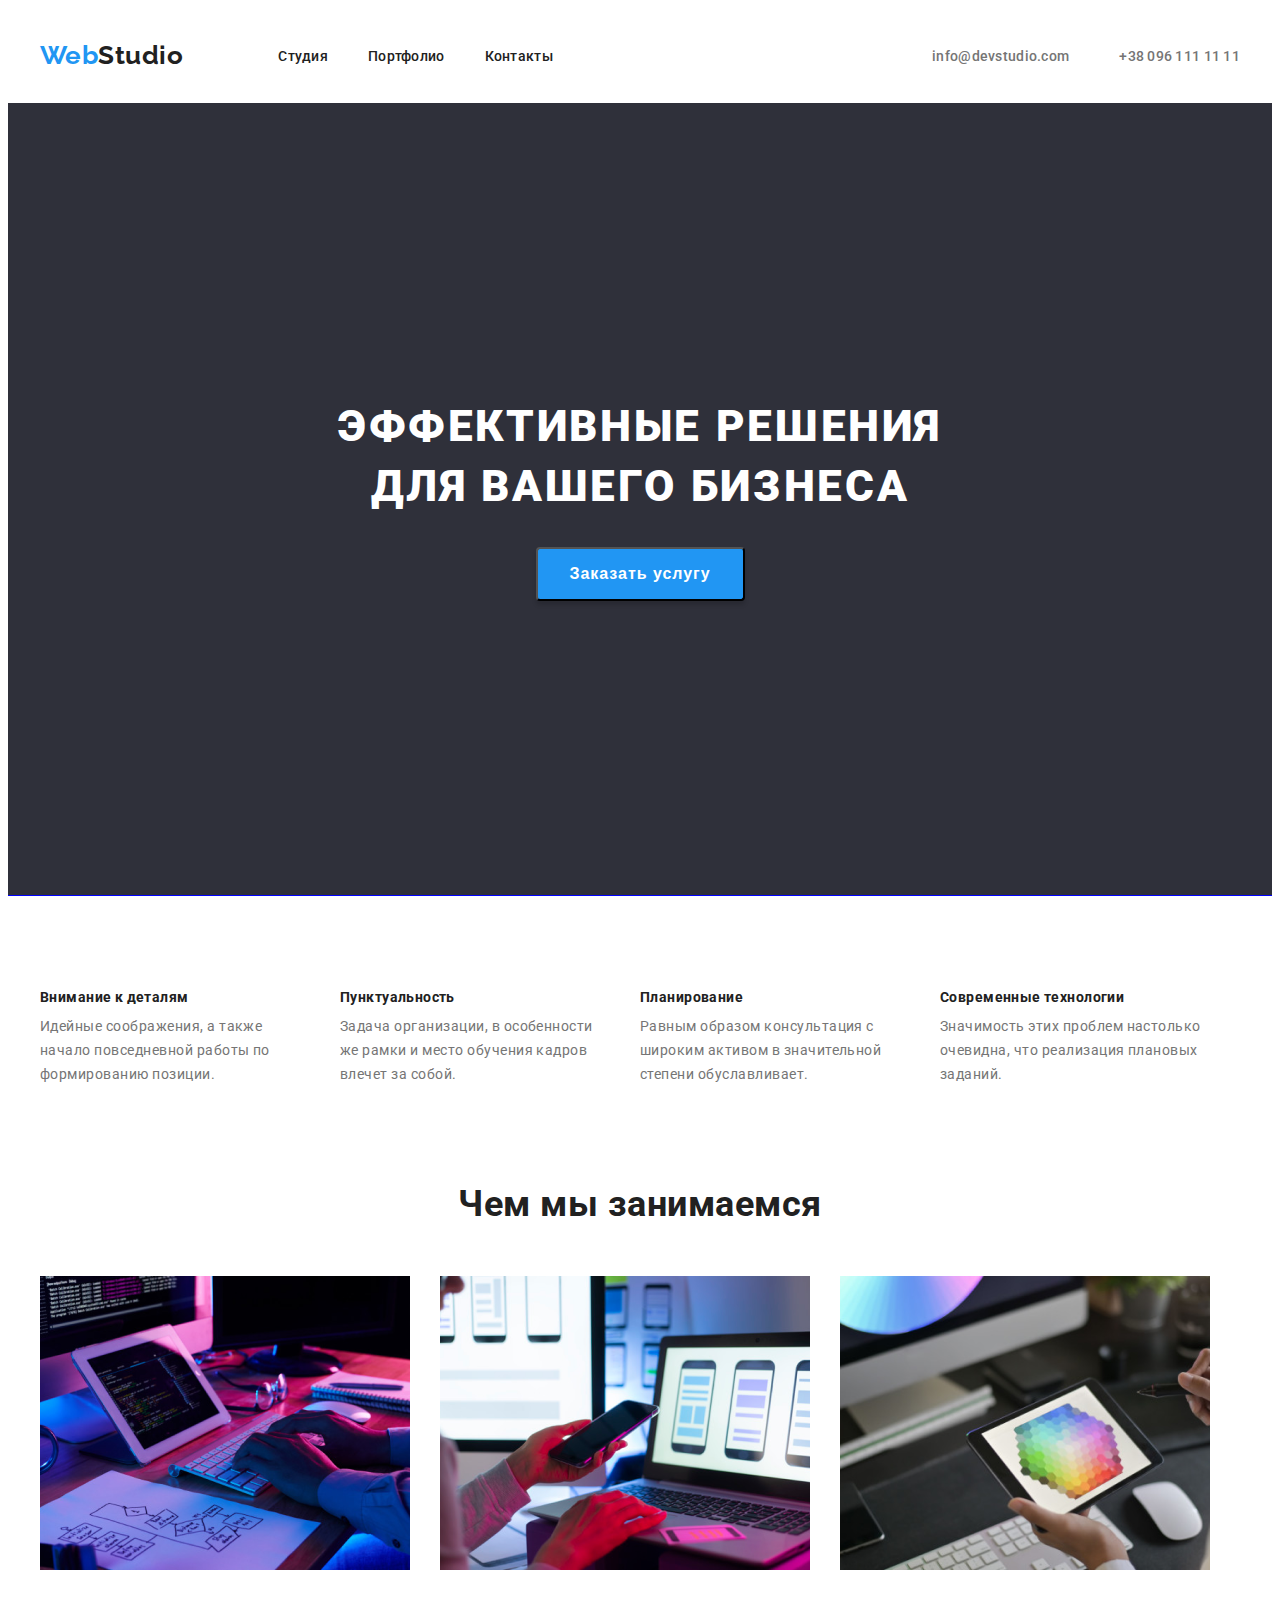
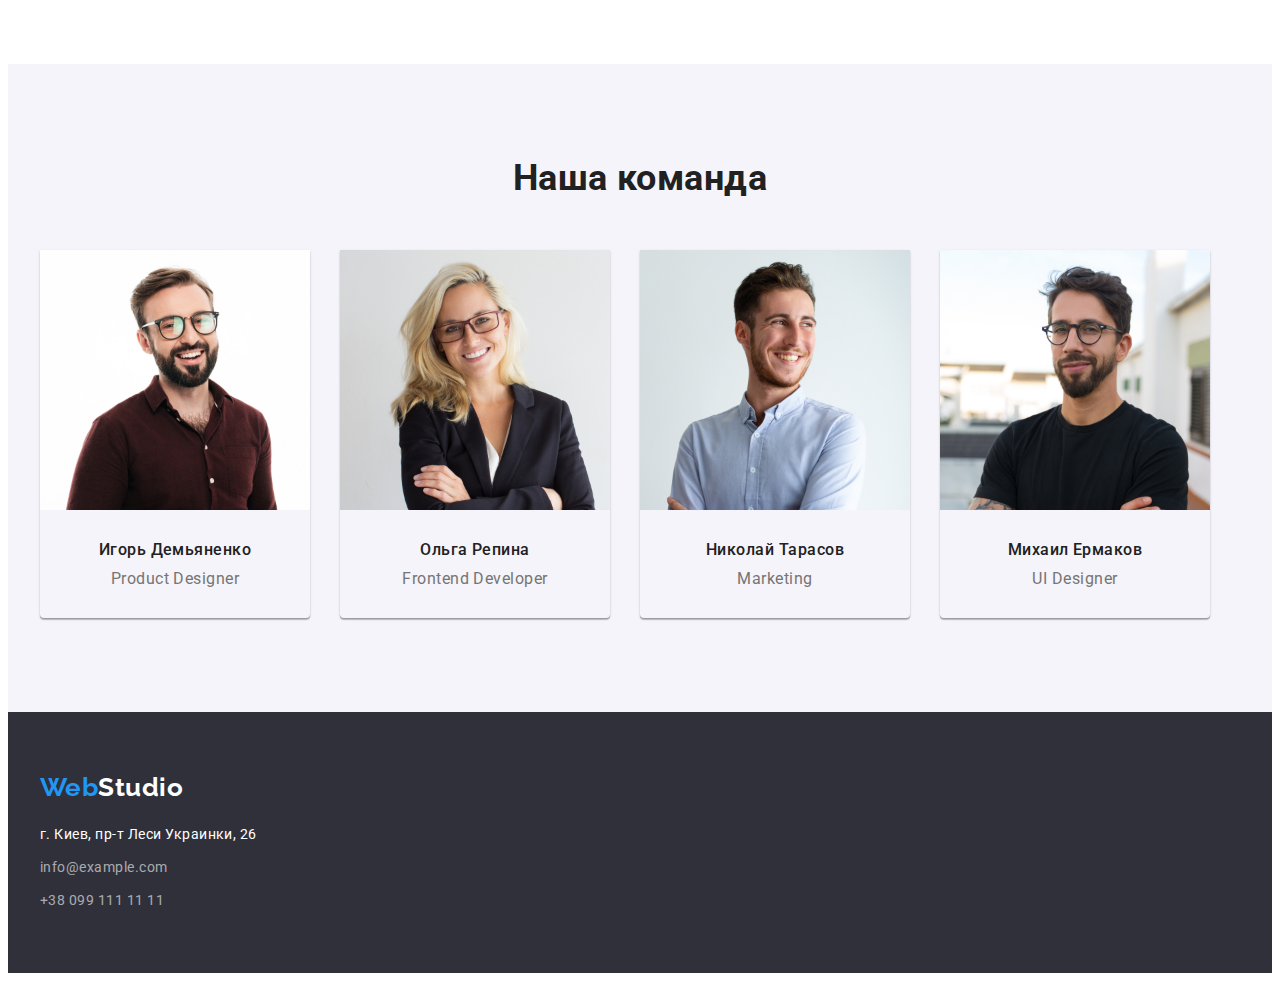
==== commit 4f5db059: "ddddddddd" ====
--- a/index.html
+++ b/index.html
@@ -63,18 +63,17 @@
                         <p class="benefits-text">Идейные соображения, а также начало повседневной работы по формированию
                             позиции.</p>
                     </li>
-                    <li lass="benefits-item">
+                    <li class="benefits-item">
                         <h3 class="benefits-title">Пунктуальность</h3>
                         <p class="benefits-text">Задача организации, в особенности же рамки и место обучения кадров
-                            влечет
-                            за собой.</p>
+                            влечет за собой.</p>
                     </li>
-                    <li lass="benefits-item">
+                    <li class="benefits-item">
                         <h3 class="benefits-title">Планирование</h3>
                         <p class="benefits-text">Равным образом консультация с широким активом в значительной степени
                             обуславливает.</p>
                     </li>
-                    <li lass="benefits-item">
+                    <li class="benefits-item">
                         <h3 class="benefits-title">Современные технологии</h3>
                         <p class="benefits-text">Значимость этих проблем настолько очевидна, что реализация плановых
                             заданий.</p>
--- a/css/style.css
+++ b/css/style.css
@@ -118,7 +118,11 @@
 
 .hero {
     background: #2F303A;
-}
+box-sizing: border-box;
+border-bottom: 1px solid blue;
+}
+    
+
 .hero-title {
 font-weight: 900;
 font-size: 44px;
@@ -148,6 +152,8 @@
 background-color: #2196F3;
 box-shadow: 0px 4px 4px rgba(0, 0, 0, 0.15);
 border-radius: 4px;
+padding: 10px 32px;
+
 }
 
   
@@ -173,10 +179,16 @@
     display: flex;
     flex-wrap: wrap;
 }
-
-.benefits-item: :nth-child(4) {
-    margin-right: 30px;
-}
+.benefits-item {
+   margin-right: 30px;
+}
+
+.benefits-item:nth-child(4n) {
+    margin-right: 0;
+}
+
+
+
 
 
 .benefits-text {
@@ -215,6 +227,11 @@
  flex-basis: calc(100% / 3 -30px);
  margin-left: 30px;
 }
+.work-item:nth-child(-n + 1) {
+    margin-left: 0;
+}
+
+
 
 /*----------team-------------*/
 
@@ -232,7 +249,6 @@
 
 .team-list {
     display: flex;
- 
 }
 
 .team-item {
@@ -241,6 +257,9 @@
  box-shadow: 0px 1px 3px rgba(0, 0, 0, 0.12), 0px 1px 1px rgba(0, 0, 0, 0.14), 0px 2px 1px rgba(0, 0, 0, 0.2);
 border-radius: 0px 0px 4px 4px;
 }
+.team-item:nth-child(-n + 1) {
+    margin-left: 0;
+}
 
 
 .team-name {
@@ -274,8 +293,6 @@
     display: flex;
     flex-direction: column;
     justify-content: flex-start;
-    padding-top: 60px;
-    padding-bottom: 60px;
 }
 .footer-logo {
     margin-bottom: 20px;
@@ -315,11 +332,12 @@
 
 .about-btn {
 color: var(--secondary-title-color);
+padding: 6px 22px;
 }
 
 .about-button-list {
-    display: flex;
-    justify-content:center;
+display: flex;
+justify-content:center;
 margin-bottom: 50px;
 }
 
@@ -330,34 +348,29 @@
     display: flex;
     flex-wrap: wrap;
 }
-.about-list:nth-child(3n) {
-    margin-right: 0;
-}
-
+.about-link {
+    display: block;
+}
 
 .about-item{
     flex-basis: calc(100% / 3 - 30px);
     margin-right: 30px;
     margin-bottom: 30px;
 }
-.img-back-down {
-    padding-bottom: 20px;
-}
-.about-list:nth-child(n + 7) {
+.about-item:nth-child(3n) {
+    margin-right: 0;
+}
+
+
+.about-item:nth-child(n + 7) {
 margin-bottom: 0;
 }
 
 .about-btn:hover,
 .about-btn:focus {
-font-weight: 500;
-font-size: 16px;
-line-height: 1.62;
 color: var(--primary-title-color);
 background-color: #2196F3;
-padding-bottom: 4px;
-}
-
-
+}
 
 .about-title {
 font-weight: 700;
@@ -365,17 +378,18 @@
 line-height: 2.00;
 letter-spacing: 0.06em;
 color: var(--secondary-title-color);
-margin-left: 24px;
+margin-bottom: 4px;
 }
 .about-text {
 font-size: 16px;
 line-height: 1.87;
 color: var(--primery-text-color);
-margin-bottom: 20px;
-padding-left: 24px;
-}
-
-
-
-
-
+}
+.about-title-text {
+   padding: 20px 24px;
+}
+
+
+
+
+
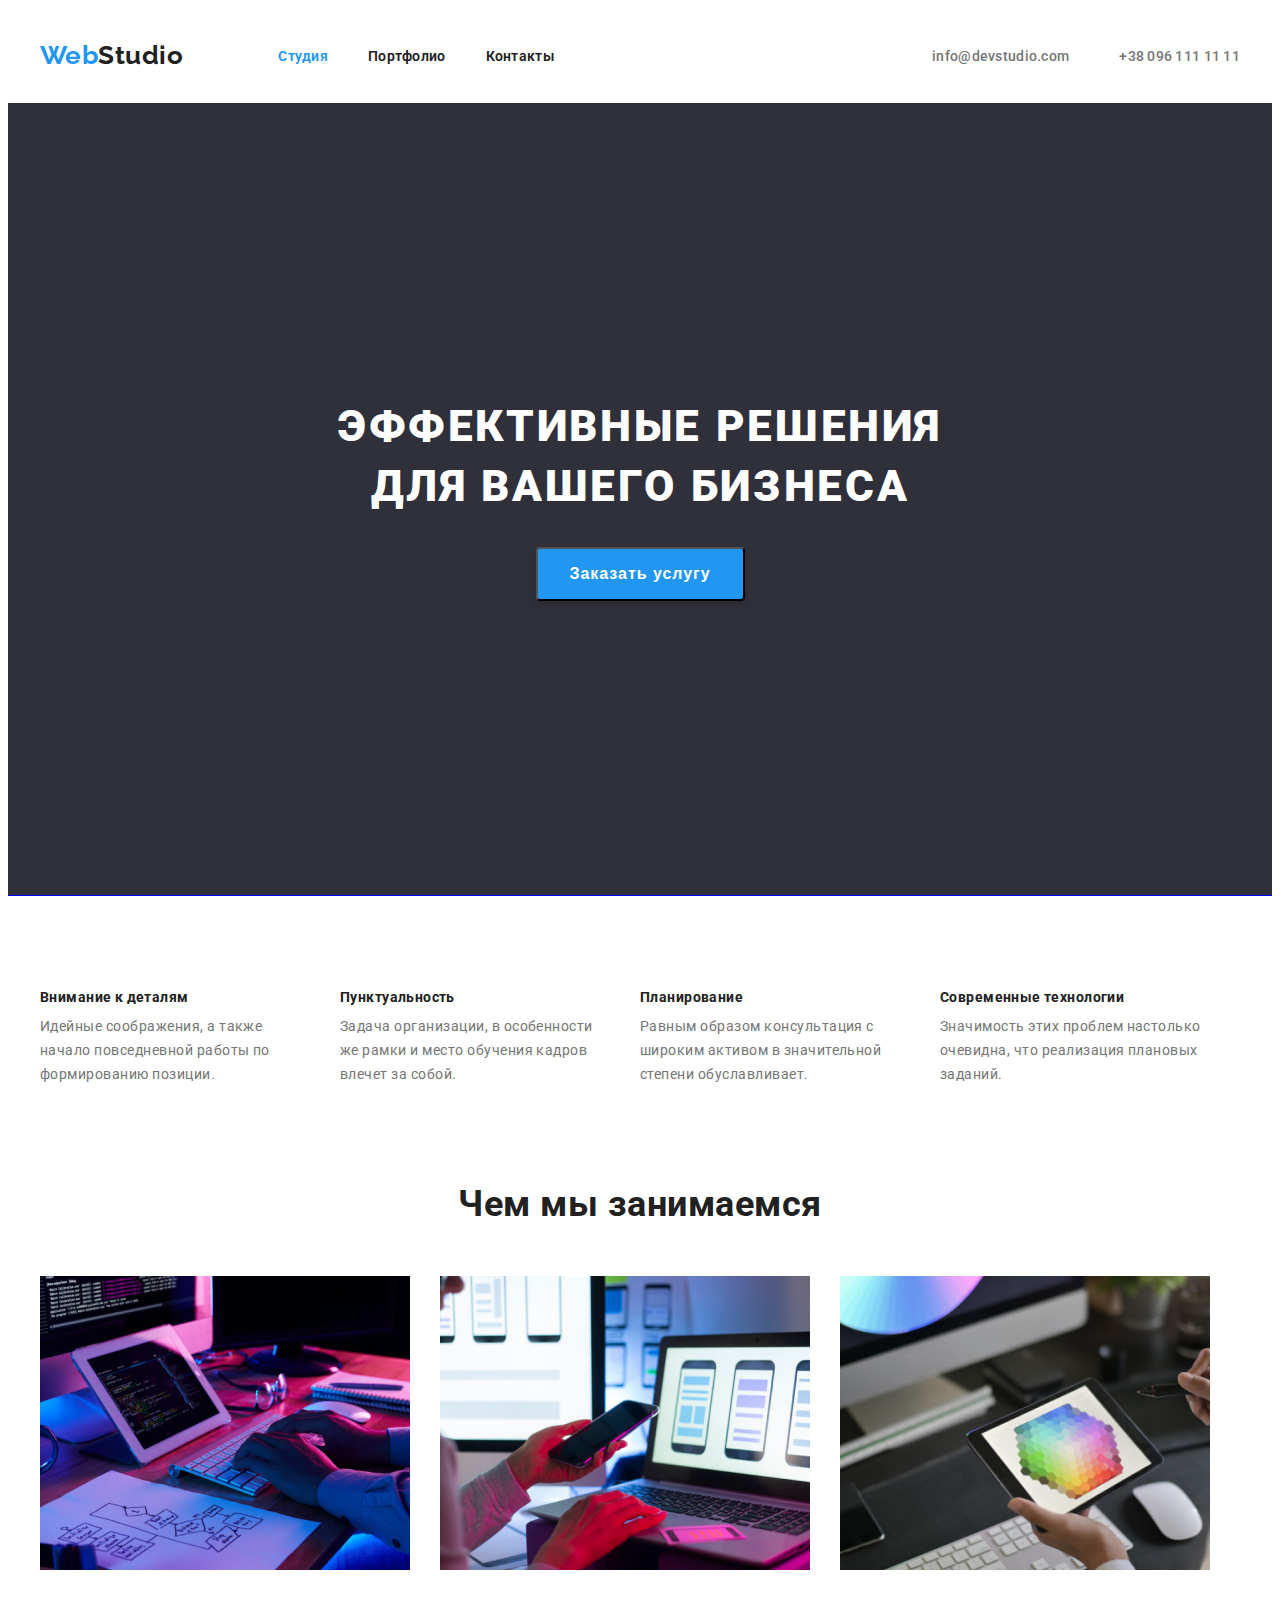
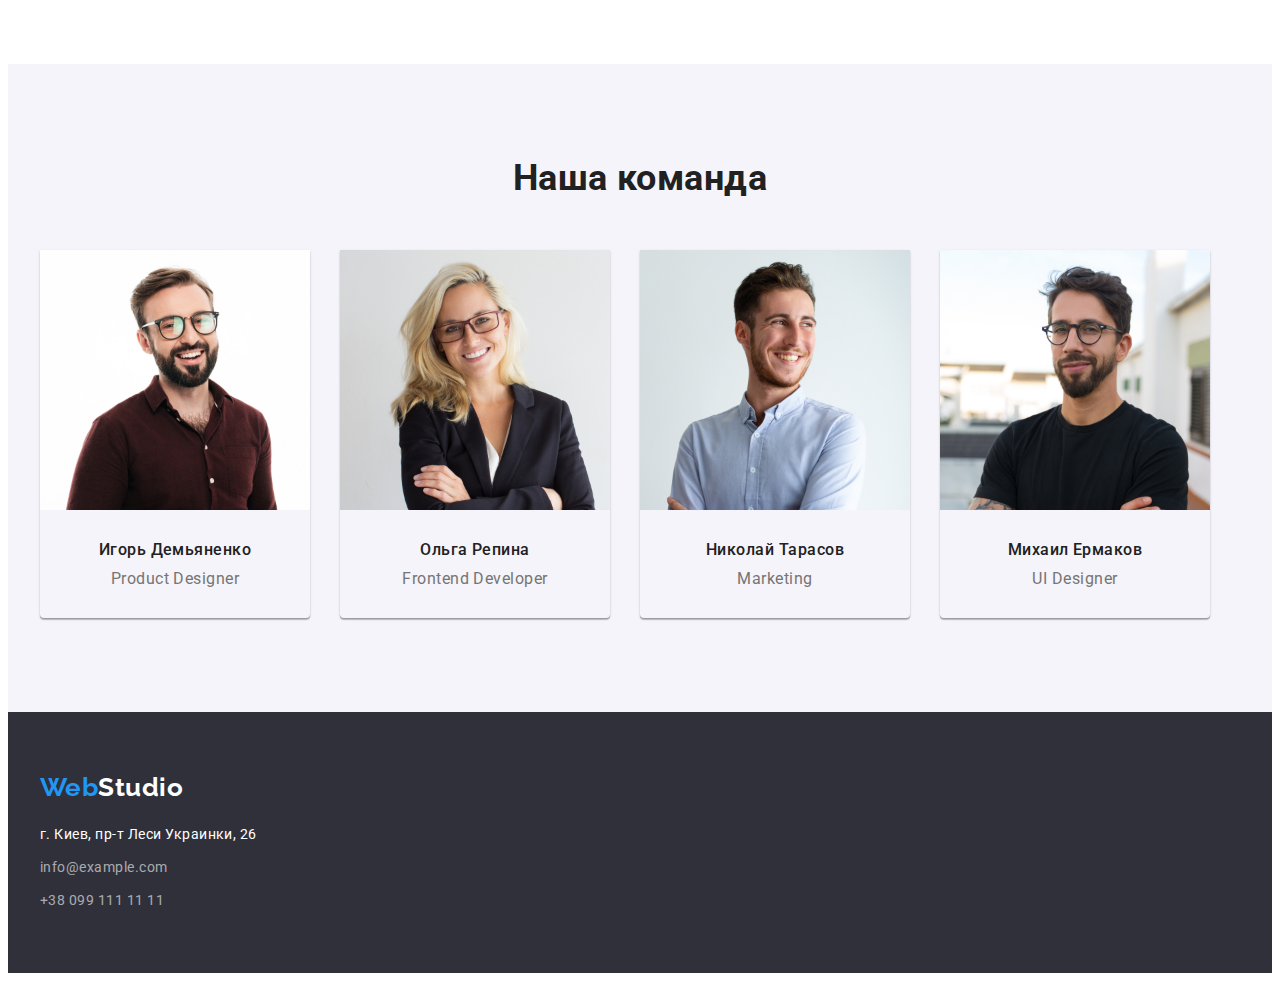
==== commit 1ca6587a: "final" ====
--- a/index.html
+++ b/index.html
@@ -25,7 +25,7 @@
                     Web<span class="logo-span">Studio</a>
                 <ul class="header-list list">
                     <li class="header-item">
-                        <a class="header-link link" href="./index.html">Студия</a>
+                        <a class="header-link link active-button" href="./index.html">Студия</a>
                     </li>
                     <li class="header-item">
                         <a class="header-link link" href="./portfolio.html">Портфолио</a>
--- a/css/style.css
+++ b/css/style.css
@@ -53,6 +53,7 @@
 .header-container {
     display: flex;
     align-items: center;
+    border: 1px #ECECEC;
 }
 .header-logo {
 font-family: Raleway, sans-serif;
@@ -90,7 +91,7 @@
 }
 
 .header-link {
- font-weight: 500;
+ font-weight: 600;
 font-size: 14px;
 line-height: 1.14;
 letter-spacing: 0.02em;
@@ -104,6 +105,10 @@
  {
     color: var(--acent-color);
 }
+.header-link:hover, .active-button {
+    color: var(--acent-color);
+}
+
 
 .header-contact-link {
  font-weight: 500;
@@ -333,6 +338,7 @@
 .about-btn {
 color: var(--secondary-title-color);
 padding: 6px 22px;
+border: none;
 }
 
 .about-button-list {
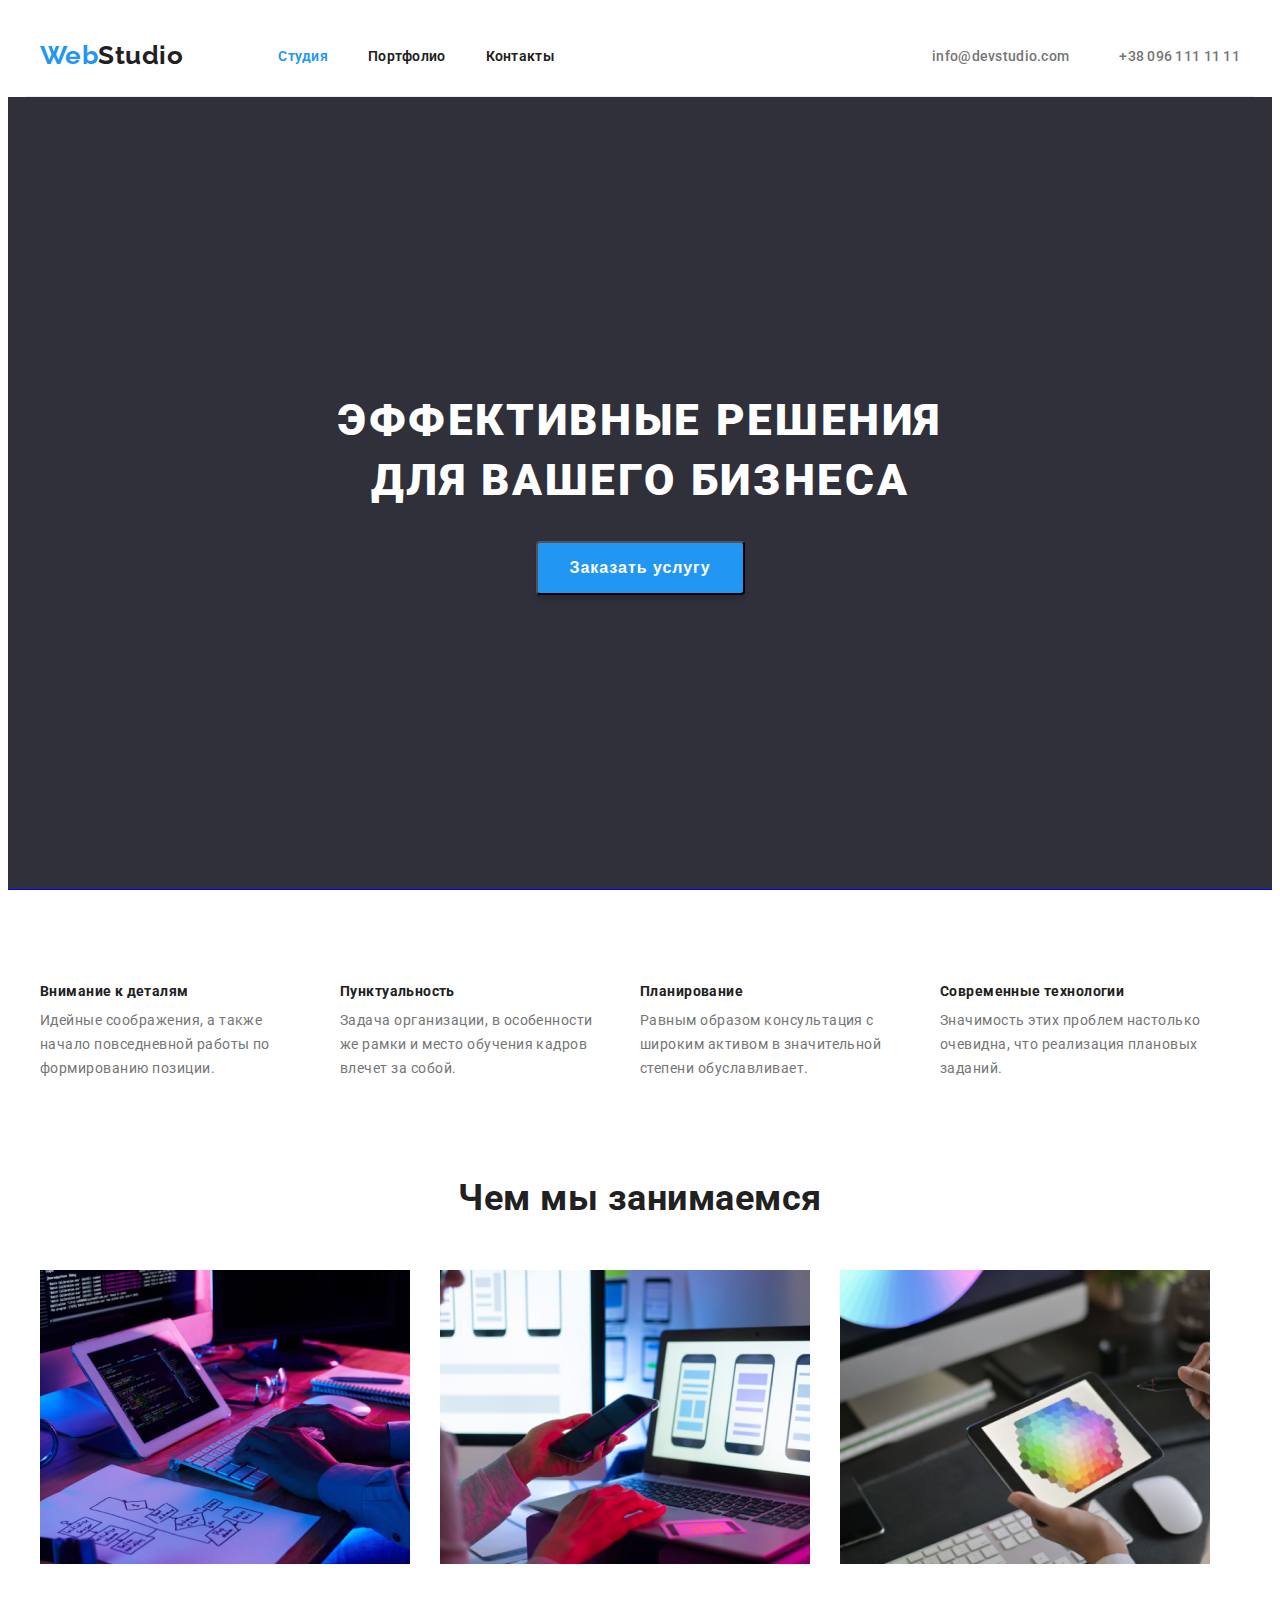
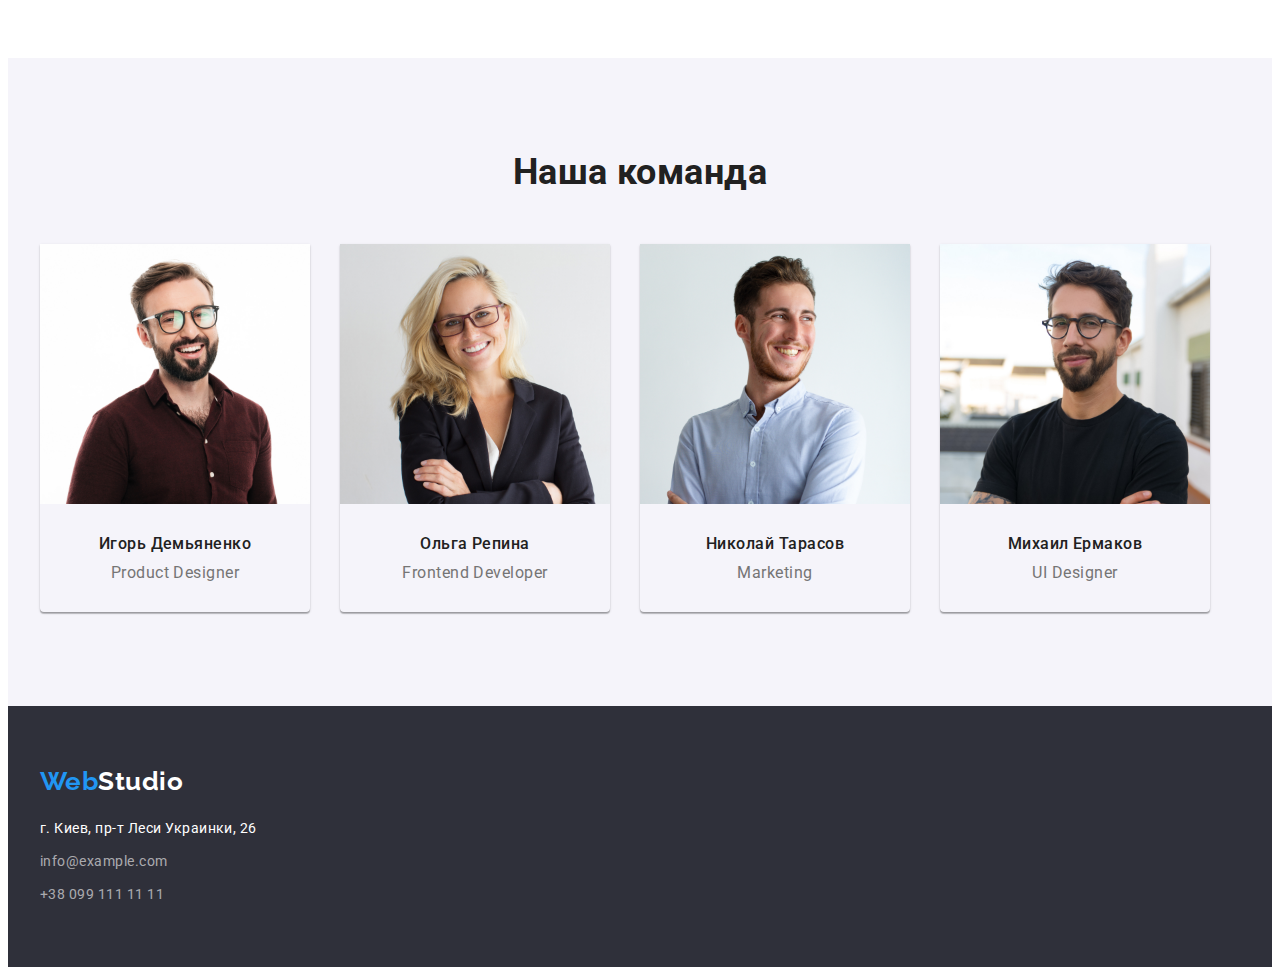
==== commit 65b51c69: "aasa" ====
--- a/index.html
+++ b/index.html
@@ -43,7 +43,6 @@
                     <a class="header-contact-link link" href="tel:+380961111111">+38 096 111 11 11</a>
                 </li>
             </ul>
-
         </div>
     </header>
     <main>
--- a/css/style.css
+++ b/css/style.css
@@ -48,12 +48,13 @@
 
 .header {
     padding-top: 32px;
-    padding-bottom: 32px;
+   border: 1px #ECECEC;
 }
 .header-container {
     display: flex;
     align-items: center;
-    border: 1px #ECECEC;
+    padding-bottom: 25px;
+     border-bottom: 1px solid #ECECEC;
 }
 .header-logo {
 font-family: Raleway, sans-serif;
@@ -118,7 +119,7 @@
 color:var(--primery-text-color);
 }
 
-
+    
 /*----------HERO-------------*/
 
 .hero {
@@ -362,6 +363,7 @@
     flex-basis: calc(100% / 3 - 30px);
     margin-right: 30px;
     margin-bottom: 30px;
+    border: 1px solid #EEEEEE; 
 }
 .about-item:nth-child(3n) {
     margin-right: 0;
